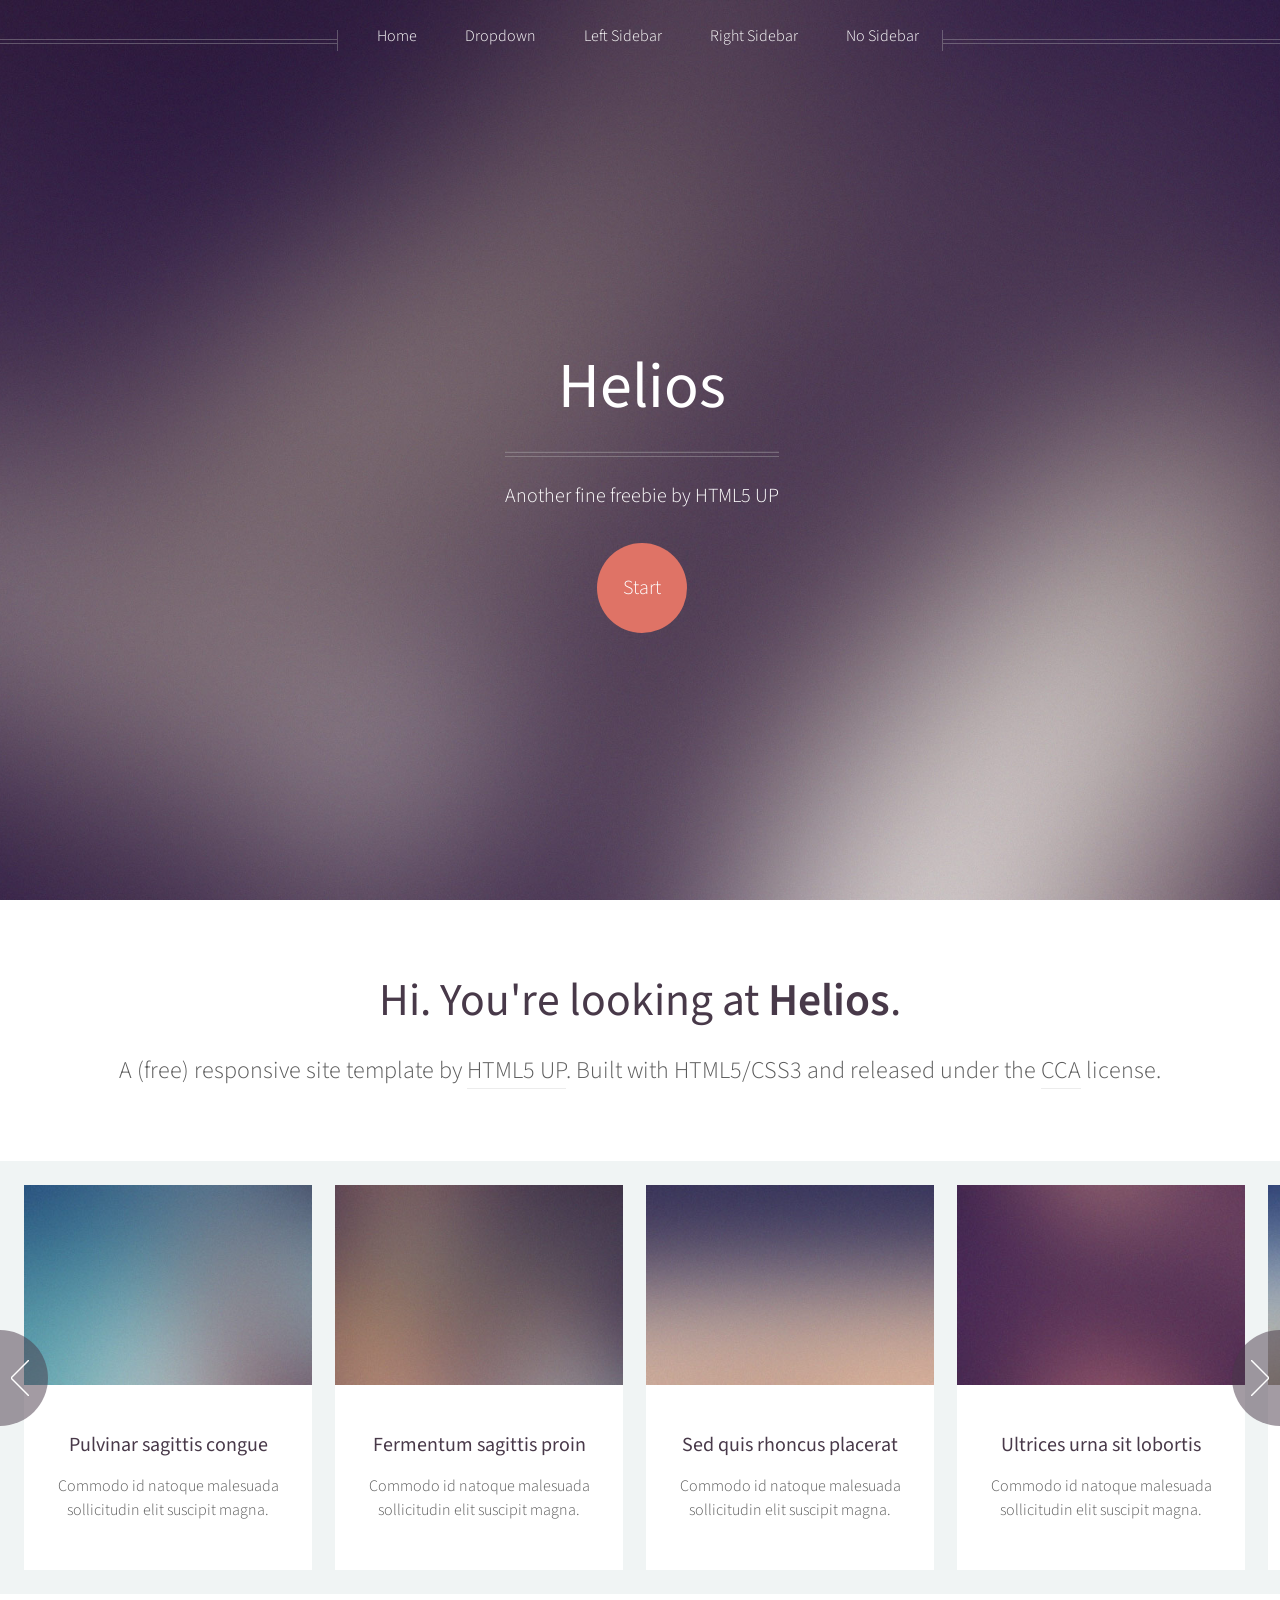
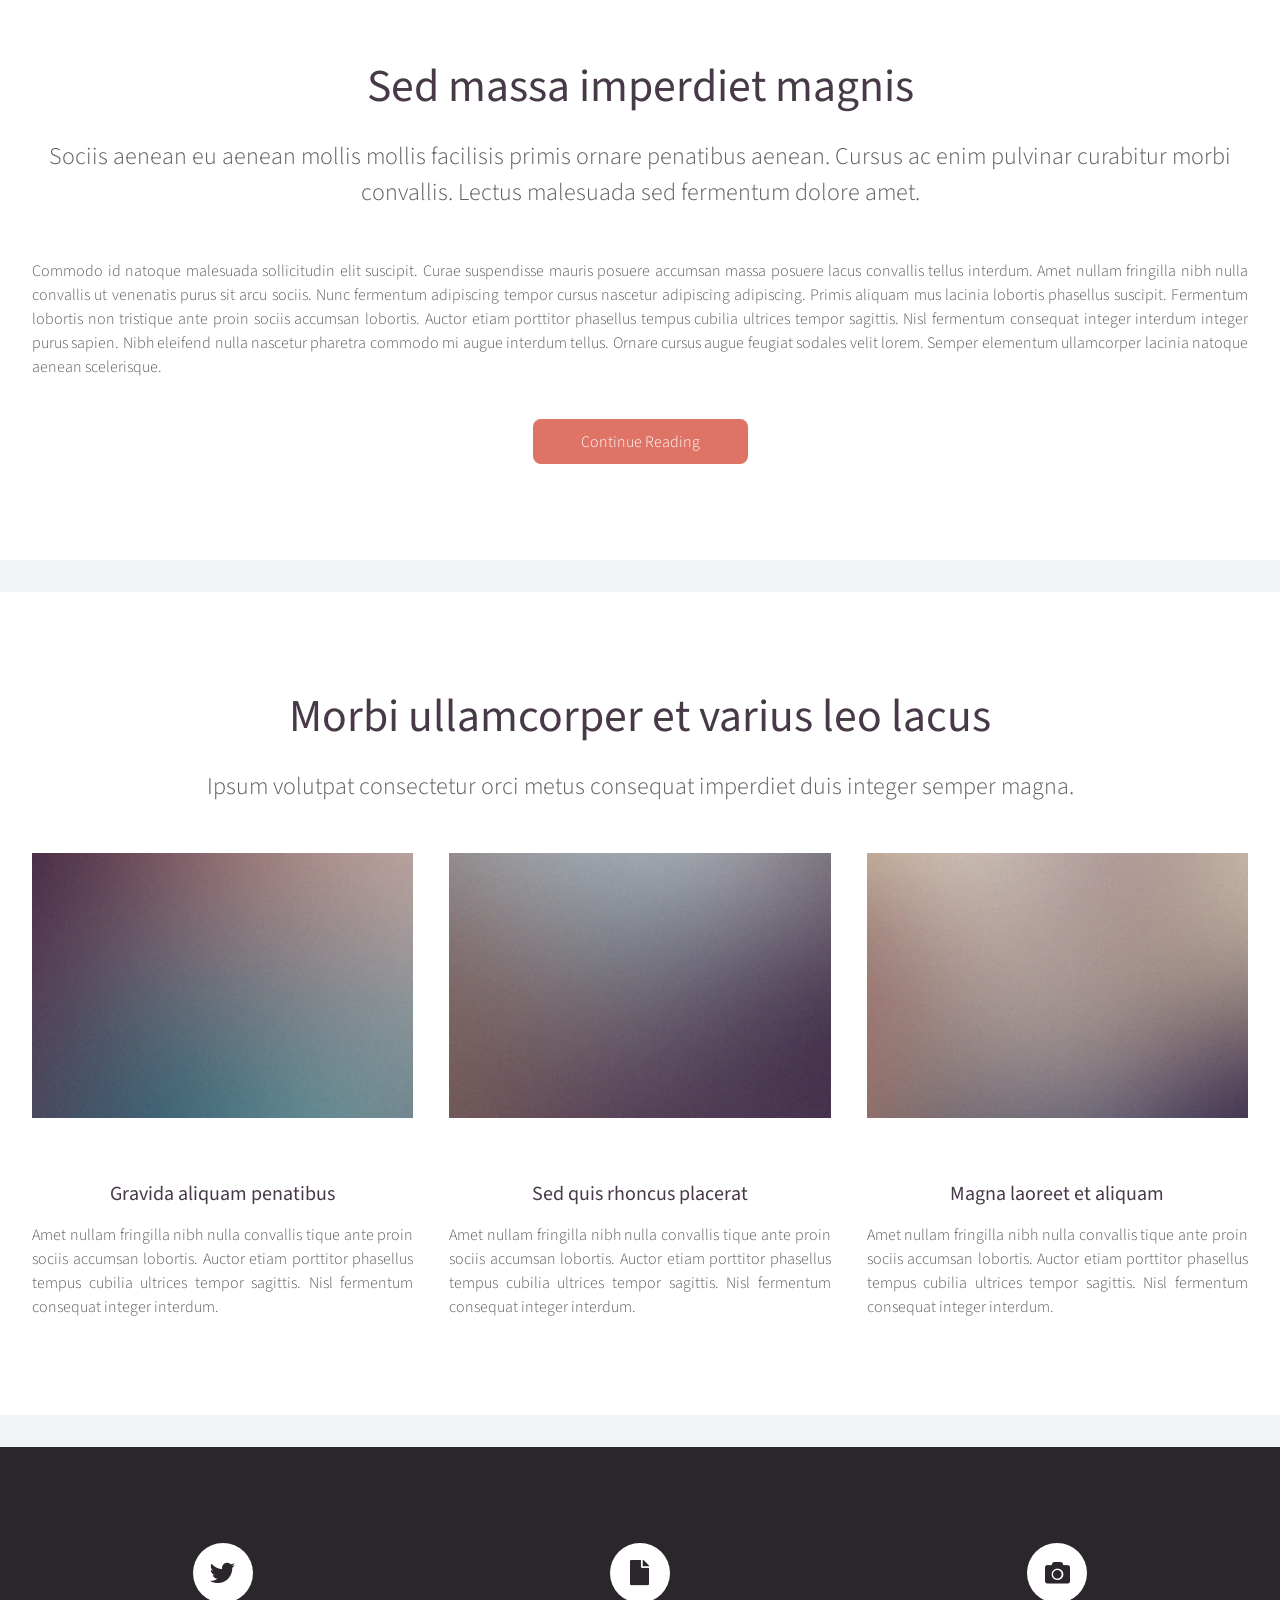
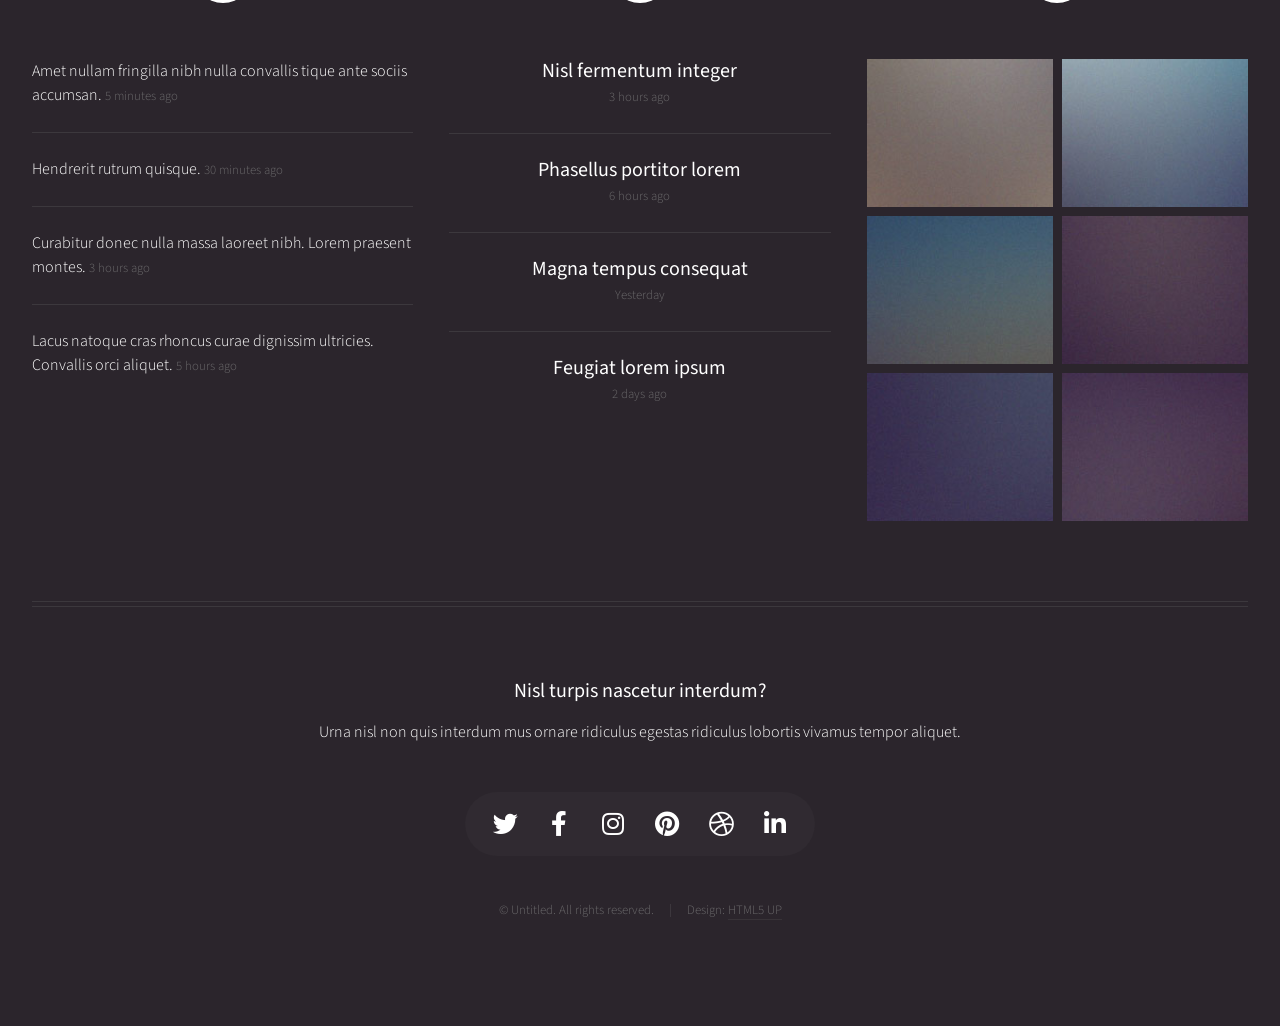
==== project1/index.html @ 47f780cd "Add files via upload" ====
<!DOCTYPE HTML>
<!--
	Helios by HTML5 UP
	html5up.net | @ajlkn
	Free for personal and commercial use under the CCA 3.0 license (html5up.net/license)
-->
<html>
	<head>
		<title>project1</title>
		<meta charset="utf-8" />
		<meta name="viewport" content="width=device-width, initial-scale=1, user-scalable=no" />
		<link rel="stylesheet" href="assets/css/main.css" />
		<noscript><link rel="stylesheet" href="assets/css/noscript.css" /></noscript>
	</head>
	<body class="homepage is-preload">
		<div id="page-wrapper">

			<!-- Header -->
				<div id="header">

					<!-- Inner -->
						<div class="inner">
							<header>
								<h1><a href="index.html" id="logo">Helios</a></h1>
								<hr />
								<p>Another fine freebie by HTML5 UP</p>
							</header>
							<footer>
								<a href="#banner" class="button circled scrolly">Start</a>
							</footer>
						</div>

					<!-- Nav -->
						<nav id="nav">
							<ul>
								<li><a href="/portfolio/chetan.html">Home</a></li>
								<li>
									<a href="#">Dropdown</a>
									<ul>
										<li><a href="#">Lorem ipsum dolor</a></li>
										<li><a href="#">Magna phasellus</a></li>
										<li><a href="#">Etiam dolore nisl</a></li>
										<li>
											<a href="#">And a submenu &hellip;</a>
											<ul>
												<li><a href="#">Lorem ipsum dolor</a></li>
												<li><a href="#">Phasellus consequat</a></li>
												<li><a href="#">Magna phasellus</a></li>
												<li><a href="#">Etiam dolore nisl</a></li>
											</ul>
										</li>
										<li><a href="#">Veroeros feugiat</a></li>
									</ul>
								</li>
								<li><a href="left-sidebar.html">Left Sidebar</a></li>
								<li><a href="right-sidebar.html">Right Sidebar</a></li>
								<li><a href="no-sidebar.html">No Sidebar</a></li>
							</ul>
						</nav>

				</div>

			<!-- Banner -->
				<section id="banner">
					<header>
						<h2>Hi. You're looking at <strong>Helios</strong>.</h2>
						<p>
							A (free) responsive site template by <a href="http://html5up.net">HTML5 UP</a>.
							Built with HTML5/CSS3 and released under the <a href="http://html5up.net/license">CCA</a> license.
						</p>
					</header>
				</section>

			<!-- Carousel -->
				<section class="carousel">
					<div class="reel">

						<article>
							<a href="#" class="image featured"><img src="images/pic01.jpg" alt="" /></a>
							<header>
								<h3><a href="#">Pulvinar sagittis congue</a></h3>
							</header>
							<p>Commodo id natoque malesuada sollicitudin elit suscipit magna.</p>
						</article>

						<article>
							<a href="#" class="image featured"><img src="images/pic02.jpg" alt="" /></a>
							<header>
								<h3><a href="#">Fermentum sagittis proin</a></h3>
							</header>
							<p>Commodo id natoque malesuada sollicitudin elit suscipit magna.</p>
						</article>

						<article>
							<a href="#" class="image featured"><img src="images/pic03.jpg" alt="" /></a>
							<header>
								<h3><a href="#">Sed quis rhoncus placerat</a></h3>
							</header>
							<p>Commodo id natoque malesuada sollicitudin elit suscipit magna.</p>
						</article>

						<article>
							<a href="#" class="image featured"><img src="images/pic04.jpg" alt="" /></a>
							<header>
								<h3><a href="#">Ultrices urna sit lobortis</a></h3>
							</header>
							<p>Commodo id natoque malesuada sollicitudin elit suscipit magna.</p>
						</article>

						<article>
							<a href="#" class="image featured"><img src="images/pic05.jpg" alt="" /></a>
							<header>
								<h3><a href="#">Varius magnis sollicitudin</a></h3>
							</header>
							<p>Commodo id natoque malesuada sollicitudin elit suscipit magna.</p>
						</article>

						<article>
							<a href="#" class="image featured"><img src="images/pic01.jpg" alt="" /></a>
							<header>
								<h3><a href="#">Pulvinar sagittis congue</a></h3>
							</header>
							<p>Commodo id natoque malesuada sollicitudin elit suscipit magna.</p>
						</article>

						<article>
							<a href="#" class="image featured"><img src="images/pic02.jpg" alt="" /></a>
							<header>
								<h3><a href="#">Fermentum sagittis proin</a></h3>
							</header>
							<p>Commodo id natoque malesuada sollicitudin elit suscipit magna.</p>
						</article>

						<article>
							<a href="#" class="image featured"><img src="images/pic03.jpg" alt="" /></a>
							<header>
								<h3><a href="#">Sed quis rhoncus placerat</a></h3>
							</header>
							<p>Commodo id natoque malesuada sollicitudin elit suscipit magna.</p>
						</article>

						<article>
							<a href="#" class="image featured"><img src="images/pic04.jpg" alt="" /></a>
							<header>
								<h3><a href="#">Ultrices urna sit lobortis</a></h3>
							</header>
							<p>Commodo id natoque malesuada sollicitudin elit suscipit magna.</p>
						</article>

						<article>
							<a href="#" class="image featured"><img src="images/pic05.jpg" alt="" /></a>
							<header>
								<h3><a href="#">Varius magnis sollicitudin</a></h3>
							</header>
							<p>Commodo id natoque malesuada sollicitudin elit suscipit magna.</p>
						</article>

					</div>
				</section>

			<!-- Main -->
				<div class="wrapper style2">

					<article id="main" class="container special">
						<a href="#" class="image featured"><img src="images/pic06.jpg" alt="" /></a>
						<header>
							<h2><a href="#">Sed massa imperdiet magnis</a></h2>
							<p>
								Sociis aenean eu aenean mollis mollis facilisis primis ornare penatibus aenean. Cursus ac enim
								pulvinar curabitur morbi convallis. Lectus malesuada sed fermentum dolore amet.
							</p>
						</header>
						<p>
							Commodo id natoque malesuada sollicitudin elit suscipit. Curae suspendisse mauris posuere accumsan massa
							posuere lacus convallis tellus interdum. Amet nullam fringilla nibh nulla convallis ut venenatis purus
							sit arcu sociis. Nunc fermentum adipiscing tempor cursus nascetur adipiscing adipiscing. Primis aliquam
							mus lacinia lobortis phasellus suscipit. Fermentum lobortis non tristique ante proin sociis accumsan
							lobortis. Auctor etiam porttitor phasellus tempus cubilia ultrices tempor sagittis. Nisl fermentum
							consequat integer interdum integer purus sapien. Nibh eleifend nulla nascetur pharetra commodo mi augue
							interdum tellus. Ornare cursus augue feugiat sodales velit lorem. Semper elementum ullamcorper lacinia
							natoque aenean scelerisque.
						</p>
						<footer>
							<a href="#" class="button">Continue Reading</a>
						</footer>
					</article>

				</div>

			<!-- Features -->
				<div class="wrapper style1">

					<section id="features" class="container special">
						<header>
							<h2>Morbi ullamcorper et varius leo lacus</h2>
							<p>Ipsum volutpat consectetur orci metus consequat imperdiet duis integer semper magna.</p>
						</header>
						<div class="row">
							<article class="col-4 col-12-mobile special">
								<a href="#" class="image featured"><img src="images/pic07.jpg" alt="" /></a>
								<header>
									<h3><a href="#">Gravida aliquam penatibus</a></h3>
								</header>
								<p>
									Amet nullam fringilla nibh nulla convallis tique ante proin sociis accumsan lobortis. Auctor etiam
									porttitor phasellus tempus cubilia ultrices tempor sagittis. Nisl fermentum consequat integer interdum.
								</p>
							</article>
							<article class="col-4 col-12-mobile special">
								<a href="#" class="image featured"><img src="images/pic08.jpg" alt="" /></a>
								<header>
									<h3><a href="#">Sed quis rhoncus placerat</a></h3>
								</header>
								<p>
									Amet nullam fringilla nibh nulla convallis tique ante proin sociis accumsan lobortis. Auctor etiam
									porttitor phasellus tempus cubilia ultrices tempor sagittis. Nisl fermentum consequat integer interdum.
								</p>
							</article>
							<article class="col-4 col-12-mobile special">
								<a href="#" class="image featured"><img src="images/pic09.jpg" alt="" /></a>
								<header>
									<h3><a href="#">Magna laoreet et aliquam</a></h3>
								</header>
								<p>
									Amet nullam fringilla nibh nulla convallis tique ante proin sociis accumsan lobortis. Auctor etiam
									porttitor phasellus tempus cubilia ultrices tempor sagittis. Nisl fermentum consequat integer interdum.
								</p>
							</article>
						</div>
					</section>

				</div>

			<!-- Footer -->
				<div id="footer">
					<div class="container">
						<div class="row">

							<!-- Tweets -->
								<section class="col-4 col-12-mobile">
									<header>
										<h2 class="icon brands fa-twitter circled"><span class="label">Tweets</span></h2>
									</header>
									<ul class="divided">
										<li>
											<article class="tweet">
												Amet nullam fringilla nibh nulla convallis tique ante sociis accumsan.
												<span class="timestamp">5 minutes ago</span>
											</article>
										</li>
										<li>
											<article class="tweet">
												Hendrerit rutrum quisque.
												<span class="timestamp">30 minutes ago</span>
											</article>
										</li>
										<li>
											<article class="tweet">
												Curabitur donec nulla massa laoreet nibh. Lorem praesent montes.
												<span class="timestamp">3 hours ago</span>
											</article>
										</li>
										<li>
											<article class="tweet">
												Lacus natoque cras rhoncus curae dignissim ultricies. Convallis orci aliquet.
												<span class="timestamp">5 hours ago</span>
											</article>
										</li>
									</ul>
								</section>

							<!-- Posts -->
								<section class="col-4 col-12-mobile">
									<header>
										<h2 class="icon solid fa-file circled"><span class="label">Posts</span></h2>
									</header>
									<ul class="divided">
										<li>
											<article class="post stub">
												<header>
													<h3><a href="#">Nisl fermentum integer</a></h3>
												</header>
												<span class="timestamp">3 hours ago</span>
											</article>
										</li>
										<li>
											<article class="post stub">
												<header>
													<h3><a href="#">Phasellus portitor lorem</a></h3>
												</header>
												<span class="timestamp">6 hours ago</span>
											</article>
										</li>
										<li>
											<article class="post stub">
												<header>
													<h3><a href="#">Magna tempus consequat</a></h3>
												</header>
												<span class="timestamp">Yesterday</span>
											</article>
										</li>
										<li>
											<article class="post stub">
												<header>
													<h3><a href="#">Feugiat lorem ipsum</a></h3>
												</header>
												<span class="timestamp">2 days ago</span>
											</article>
										</li>
									</ul>
								</section>

							<!-- Photos -->
								<section class="col-4 col-12-mobile">
									<header>
										<h2 class="icon solid fa-camera circled"><span class="label">Photos</span></h2>
									</header>
									<div class="row gtr-25">
										<div class="col-6">
											<a href="#" class="image fit"><img src="images/pic10.jpg" alt="" /></a>
										</div>
										<div class="col-6">
											<a href="#" class="image fit"><img src="images/pic11.jpg" alt="" /></a>
										</div>
										<div class="col-6">
											<a href="#" class="image fit"><img src="images/pic12.jpg" alt="" /></a>
										</div>
										<div class="col-6">
											<a href="#" class="image fit"><img src="images/pic13.jpg" alt="" /></a>
										</div>
										<div class="col-6">
											<a href="#" class="image fit"><img src="images/pic14.jpg" alt="" /></a>
										</div>
										<div class="col-6">
											<a href="#" class="image fit"><img src="images/pic15.jpg" alt="" /></a>
										</div>
									</div>
								</section>

						</div>
						<hr />
						<div class="row">
							<div class="col-12">

								<!-- Contact -->
									<section class="contact">
										<header>
											<h3>Nisl turpis nascetur interdum?</h3>
										</header>
										<p>Urna nisl non quis interdum mus ornare ridiculus egestas ridiculus lobortis vivamus tempor aliquet.</p>
										<ul class="icons">
											<li><a href="#" class="icon brands fa-twitter"><span class="label">Twitter</span></a></li>
											<li><a href="#" class="icon brands fa-facebook-f"><span class="label">Facebook</span></a></li>
											<li><a href="#" class="icon brands fa-instagram"><span class="label">Instagram</span></a></li>
											<li><a href="#" class="icon brands fa-pinterest"><span class="label">Pinterest</span></a></li>
											<li><a href="#" class="icon brands fa-dribbble"><span class="label">Dribbble</span></a></li>
											<li><a href="#" class="icon brands fa-linkedin-in"><span class="label">Linkedin</span></a></li>
										</ul>
									</section>

								<!-- Copyright -->
									<div class="copyright">
										<ul class="menu">
											<li>&copy; Untitled. All rights reserved.</li><li>Design: <a href="http://html5up.net">HTML5 UP</a></li>
										</ul>
									</div>

							</div>

						</div>
					</div>
				</div>

		</div>

		<!-- Scripts -->
			<script src="assets/js/jquery.min.js"></script>
			<script src="assets/js/jquery.dropotron.min.js"></script>
			<script src="assets/js/jquery.scrolly.min.js"></script>
			<script src="assets/js/jquery.scrollex.min.js"></script>
			<script src="assets/js/browser.min.js"></script>
			<script src="assets/js/breakpoints.min.js"></script>
			<script src="assets/js/util.js"></script>
			<script src="assets/js/main.js"></script>

	</body>
</html>
---- project1/assets/css/main.css ----
@import url("https://fonts.googleapis.com/css?family=Source+Sans+Pro:300,300italic,400,400italic,600");
@import url("fontawesome-all.min.css");

/*
	Helios by HTML5 UP
	html5up.net | @ajlkn
	Free for personal and commercial use under the CCA 3.0 license (html5up.net/license)
*/

html, body, div, span, applet, object,
iframe, h1, h2, h3, h4, h5, h6, p, blockquote,
pre, a, abbr, acronym, address, big, cite,
code, del, dfn, em, img, ins, kbd, q, s, samp,
small, strike, strong, sub, sup, tt, var, b,
u, i, center, dl, dt, dd, ol, ul, li, fieldset,
form, label, legend, table, caption, tbody,
tfoot, thead, tr, th, td, article, aside,
canvas, details, embed, figure, figcaption,
footer, header, hgroup, menu, nav, output, ruby,
section, summary, time, mark, audio, video {
	margin: 0;
	padding: 0;
	border: 0;
	font-size: 100%;
	font: inherit;
	vertical-align: baseline;}

article, aside, details, figcaption, figure,
footer, header, hgroup, menu, nav, section {
	display: block;}

body {
	line-height: 1;
}

ol, ul {
	list-style: none;
}

blockquote, q {
	quotes: none;
}

	blockquote:before, blockquote:after, q:before, q:after {
		content: '';
		content: none;
	}

table {
	border-collapse: collapse;
	border-spacing: 0;
}

body {
	-webkit-text-size-adjust: none;
}

mark {
	background-color: transparent;
	color: inherit;
}

input::-moz-focus-inner {
	border: 0;
	padding: 0;
}

input, select, textarea {
	-moz-appearance: none;
	-webkit-appearance: none;
	-ms-appearance: none;
	appearance: none;
}

/* Basic */

	html {
		box-sizing: border-box;
	}

	*, *:before, *:after {
		box-sizing: inherit;
	}

	body {
		background: #f0f4f4;
		color: #5b5b5b;
		font-size: 15pt;
		line-height: 1.85em;
		font-family: 'Source Sans Pro', sans-serif;
		font-weight: 300;
	}

		body.is-preload *, body.is-preload *:before, body.is-preload *:after {
			-moz-animation: none !important;
			-webkit-animation: none !important;
			-ms-animation: none !important;
			animation: none !important;
			-moz-transition: none !important;
			-webkit-transition: none !important;
			-ms-transition: none !important;
			transition: none !important;
		}

	input, textarea, select {
		font-size: 15pt;
		line-height: 1.85em;
		font-family: 'Source Sans Pro', sans-serif;
		font-weight: 300;
	}

	h1, h2, h3, h4, h5, h6 {
		font-weight: 400;
		color: #483949;
		line-height: 1.25em;
	}

	h1 a, h2 a, h3 a, h4 a, h5 a, h6 a {
		color: inherit;
		text-decoration: none;
		border-bottom-color: transparent;
	}

	h1 strong, h2 strong, h3 strong, h4 strong, h5 strong, h6 strong {
		font-weight: 600;
	}

	h2 {
		font-size: 2.85em;
	}

	h3 {
		font-size: 1.25em;
	}

	h4 {
		font-size: 1em;
		margin: 0 0 0.25em 0;
	}

	strong, b {
		font-weight: 400;
		color: #483949;
	}

	em, i {
		font-style: italic;
	}

	a {
		color: inherit;
		border-bottom: solid 1px rgba(128, 128, 128, 0.15);
		text-decoration: none;
		-moz-transition: background-color 0.35s ease-in-out, color 0.35s ease-in-out, border-bottom-color 0.35s ease-in-out;
		-webkit-transition: background-color 0.35s ease-in-out, color 0.35s ease-in-out, border-bottom-color 0.35s ease-in-out;
		-ms-transition: background-color 0.35s ease-in-out, color 0.35s ease-in-out, border-bottom-color 0.35s ease-in-out;
		transition: background-color 0.35s ease-in-out, color 0.35s ease-in-out, border-bottom-color 0.35s ease-in-out;
	}

		a:hover {
			color: #ef8376;
			border-bottom-color: transparent;
		}

	sub {
		position: relative;
		top: 0.5em;
		font-size: 0.8em;
	}

	sup {
		position: relative;
		top: -0.5em;
		font-size: 0.8em;
	}

	blockquote {
		border-left: solid 0.5em #ddd;
		padding: 1em 0 1em 2em;
		font-style: italic;
	}

	p, ul, ol, dl, table {
		margin-bottom: 1em;
	}

	p {
		text-align: justify;
	}

	br.clear {
		clear: both;
	}

	hr {
		position: relative;
		display: block;
		border: 0;
		top: 4.5em;
		margin-bottom: 9em;
		height: 6px;
		border-top: solid 1px rgba(128, 128, 128, 0.2);
		border-bottom: solid 1px rgba(128, 128, 128, 0.2);
	}

		hr:before, hr:after {
			content: '';
			position: absolute;
			top: -8px;
			display: block;
			width: 1px;
			height: 21px;
			background: rgba(128, 128, 128, 0.2);
		}

		hr:before {
			left: -1px;
		}

		hr:after {
			right: -1px;
		}

	.timestamp {
		color: rgba(128, 128, 128, 0.75);
		font-size: 0.8em;
	}

/* Container */

	.container {
		margin: 0 auto;
		max-width: 100%;
		width: 1400px;
	}

		@media screen and (max-width: 1680px) {

			.container {
				width: 1200px;
			}

		}

		@media screen and (max-width: 1280px) {

			.container {
				width: 100%;
			}

		}

		@media screen and (max-width: 960px) {

			.container {
				width: 100%;
			}

		}

		@media screen and (max-width: 840px) {

			.container {
				width: 100%;
			}

		}

		@media screen and (max-width: 736px) {

			.container {
				width: 100%;
			}

		}

/* Row */

	.row {
		display: flex;
		flex-wrap: wrap;
		box-sizing: border-box;
		align-items: stretch;
	}

		.row > * {
			box-sizing: border-box;
		}

		.row.gtr-uniform > * > :last-child {
			margin-bottom: 0;
		}

		.row.aln-left {
			justify-content: flex-start;
		}

		.row.aln-center {
			justify-content: center;
		}

		.row.aln-right {
			justify-content: flex-end;
		}

		.row.aln-top {
			align-items: flex-start;
		}

		.row.aln-middle {
			align-items: center;
		}

		.row.aln-bottom {
			align-items: flex-end;
		}

		.row > .imp {
			order: -1;
		}

		.row > .col-1 {
			width: 8.33333%;
		}

		.row > .off-1 {
			margin-left: 8.33333%;
		}

		.row > .col-2 {
			width: 16.66667%;
		}

		.row > .off-2 {
			margin-left: 16.66667%;
		}

		.row > .col-3 {
			width: 25%;
		}

		.row > .off-3 {
			margin-left: 25%;
		}

		.row > .col-4 {
			width: 33.33333%;
		}

		.row > .off-4 {
			margin-left: 33.33333%;
		}

		.row > .col-5 {
			width: 41.66667%;
		}

		.row > .off-5 {
			margin-left: 41.66667%;
		}

		.row > .col-6 {
			width: 50%;
		}

		.row > .off-6 {
			margin-left: 50%;
		}

		.row > .col-7 {
			width: 58.33333%;
		}

		.row > .off-7 {
			margin-left: 58.33333%;
		}

		.row > .col-8 {
			width: 66.66667%;
		}

		.row > .off-8 {
			margin-left: 66.66667%;
		}

		.row > .col-9 {
			width: 75%;
		}

		.row > .off-9 {
			margin-left: 75%;
		}

		.row > .col-10 {
			width: 83.33333%;
		}

		.row > .off-10 {
			margin-left: 83.33333%;
		}

		.row > .col-11 {
			width: 91.66667%;
		}

		.row > .off-11 {
			margin-left: 91.66667%;
		}

		.row > .col-12 {
			width: 100%;
		}

		.row > .off-12 {
			margin-left: 100%;
		}

		.row.gtr-0 {
			margin-top: 0px;
			margin-left: 0px;
		}

			.row.gtr-0 > * {
				padding: 0px 0 0 0px;
			}

			.row.gtr-0.gtr-uniform {
				margin-top: 0px;
			}

				.row.gtr-0.gtr-uniform > * {
					padding-top: 0px;
				}

		.row.gtr-25 {
			margin-top: -10px;
			margin-left: -10px;
		}

			.row.gtr-25 > * {
				padding: 10px 0 0 10px;
			}

			.row.gtr-25.gtr-uniform {
				margin-top: -10px;
			}

				.row.gtr-25.gtr-uniform > * {
					padding-top: 10px;
				}

		.row.gtr-50 {
			margin-top: -20px;
			margin-left: -20px;
		}

			.row.gtr-50 > * {
				padding: 20px 0 0 20px;
			}

			.row.gtr-50.gtr-uniform {
				margin-top: -20px;
			}

				.row.gtr-50.gtr-uniform > * {
					padding-top: 20px;
				}

		.row {
			margin-top: -40px;
			margin-left: -40px;
		}

			.row > * {
				padding: 40px 0 0 40px;
			}

			.row.gtr-uniform {
				margin-top: -40px;
			}

				.row.gtr-uniform > * {
					padding-top: 40px;
				}

		.row.gtr-150 {
			margin-top: -60px;
			margin-left: -60px;
		}

			.row.gtr-150 > * {
				padding: 60px 0 0 60px;
			}

			.row.gtr-150.gtr-uniform {
				margin-top: -60px;
			}

				.row.gtr-150.gtr-uniform > * {
					padding-top: 60px;
				}

		.row.gtr-200 {
			margin-top: -80px;
			margin-left: -80px;
		}

			.row.gtr-200 > * {
				padding: 80px 0 0 80px;
			}

			.row.gtr-200.gtr-uniform {
				margin-top: -80px;
			}

				.row.gtr-200.gtr-uniform > * {
					padding-top: 80px;
				}

		@media screen and (max-width: 1680px) {

			.row {
				display: flex;
				flex-wrap: wrap;
				box-sizing: border-box;
				align-items: stretch;
			}

				.row > * {
					box-sizing: border-box;
				}

				.row.gtr-uniform > * > :last-child {
					margin-bottom: 0;
				}

				.row.aln-left {
					justify-content: flex-start;
				}

				.row.aln-center {
					justify-content: center;
				}

				.row.aln-right {
					justify-content: flex-end;
				}

				.row.aln-top {
					align-items: flex-start;
				}

				.row.aln-middle {
					align-items: center;
				}

				.row.aln-bottom {
					align-items: flex-end;
				}

				.row > .imp-wide {
					order: -1;
				}

				.row > .col-1-wide {
					width: 8.33333%;
				}

				.row > .off-1-wide {
					margin-left: 8.33333%;
				}

				.row > .col-2-wide {
					width: 16.66667%;
				}

				.row > .off-2-wide {
					margin-left: 16.66667%;
				}

				.row > .col-3-wide {
					width: 25%;
				}

				.row > .off-3-wide {
					margin-left: 25%;
				}

				.row > .col-4-wide {
					width: 33.33333%;
				}

				.row > .off-4-wide {
					margin-left: 33.33333%;
				}

				.row > .col-5-wide {
					width: 41.66667%;
				}

				.row > .off-5-wide {
					margin-left: 41.66667%;
				}

				.row > .col-6-wide {
					width: 50%;
				}

				.row > .off-6-wide {
					margin-left: 50%;
				}

				.row > .col-7-wide {
					width: 58.33333%;
				}

				.row > .off-7-wide {
					margin-left: 58.33333%;
				}

				.row > .col-8-wide {
					width: 66.66667%;
				}

				.row > .off-8-wide {
					margin-left: 66.66667%;
				}

				.row > .col-9-wide {
					width: 75%;
				}

				.row > .off-9-wide {
					margin-left: 75%;
				}

				.row > .col-10-wide {
					width: 83.33333%;
				}

				.row > .off-10-wide {
					margin-left: 83.33333%;
				}

				.row > .col-11-wide {
					width: 91.66667%;
				}

				.row > .off-11-wide {
					margin-left: 91.66667%;
				}

				.row > .col-12-wide {
					width: 100%;
				}

				.row > .off-12-wide {
					margin-left: 100%;
				}

				.row.gtr-0 {
					margin-top: 0px;
					margin-left: 0px;
				}

					.row.gtr-0 > * {
						padding: 0px 0 0 0px;
					}

					.row.gtr-0.gtr-uniform {
						margin-top: 0px;
					}

						.row.gtr-0.gtr-uniform > * {
							padding-top: 0px;
						}

				.row.gtr-25 {
					margin-top: -10px;
					margin-left: -10px;
				}

					.row.gtr-25 > * {
						padding: 10px 0 0 10px;
					}

					.row.gtr-25.gtr-uniform {
						margin-top: -10px;
					}

						.row.gtr-25.gtr-uniform > * {
							padding-top: 10px;
						}

				.row.gtr-50 {
					margin-top: -20px;
					margin-left: -20px;
				}

					.row.gtr-50 > * {
						padding: 20px 0 0 20px;
					}

					.row.gtr-50.gtr-uniform {
						margin-top: -20px;
					}

						.row.gtr-50.gtr-uniform > * {
							padding-top: 20px;
						}

				.row {
					margin-top: -40px;
					margin-left: -40px;
				}

					.row > * {
						padding: 40px 0 0 40px;
					}

					.row.gtr-uniform {
						margin-top: -40px;
					}

						.row.gtr-uniform > * {
							padding-top: 40px;
						}

				.row.gtr-150 {
					margin-top: -60px;
					margin-left: -60px;
				}

					.row.gtr-150 > * {
						padding: 60px 0 0 60px;
					}

					.row.gtr-150.gtr-uniform {
						margin-top: -60px;
					}

						.row.gtr-150.gtr-uniform > * {
							padding-top: 60px;
						}

				.row.gtr-200 {
					margin-top: -80px;
					margin-left: -80px;
				}

					.row.gtr-200 > * {
						padding: 80px 0 0 80px;
					}

					.row.gtr-200.gtr-uniform {
						margin-top: -80px;
					}

						.row.gtr-200.gtr-uniform > * {
							padding-top: 80px;
						}

		}

		@media screen and (max-width: 1280px) {

			.row {
				display: flex;
				flex-wrap: wrap;
				box-sizing: border-box;
				align-items: stretch;
			}

				.row > * {
					box-sizing: border-box;
				}

				.row.gtr-uniform > * > :last-child {
					margin-bottom: 0;
				}

				.row.aln-left {
					justify-content: flex-start;
				}

				.row.aln-center {
					justify-content: center;
				}

				.row.aln-right {
					justify-content: flex-end;
				}

				.row.aln-top {
					align-items: flex-start;
				}

				.row.aln-middle {
					align-items: center;
				}

				.row.aln-bottom {
					align-items: flex-end;
				}

				.row > .imp-normal {
					order: -1;
				}

				.row > .col-1-normal {
					width: 8.33333%;
				}

				.row > .off-1-normal {
					margin-left: 8.33333%;
				}

				.row > .col-2-normal {
					width: 16.66667%;
				}

				.row > .off-2-normal {
					margin-left: 16.66667%;
				}

				.row > .col-3-normal {
					width: 25%;
				}

				.row > .off-3-normal {
					margin-left: 25%;
				}

				.row > .col-4-normal {
					width: 33.33333%;
				}

				.row > .off-4-normal {
					margin-left: 33.33333%;
				}

				.row > .col-5-normal {
					width: 41.66667%;
				}

				.row > .off-5-normal {
					margin-left: 41.66667%;
				}

				.row > .col-6-normal {
					width: 50%;
				}

				.row > .off-6-normal {
					margin-left: 50%;
				}

				.row > .col-7-normal {
					width: 58.33333%;
				}

				.row > .off-7-normal {
					margin-left: 58.33333%;
				}

				.row > .col-8-normal {
					width: 66.66667%;
				}

				.row > .off-8-normal {
					margin-left: 66.66667%;
				}

				.row > .col-9-normal {
					width: 75%;
				}

				.row > .off-9-normal {
					margin-left: 75%;
				}

				.row > .col-10-normal {
					width: 83.33333%;
				}

				.row > .off-10-normal {
					margin-left: 83.33333%;
				}

				.row > .col-11-normal {
					width: 91.66667%;
				}

				.row > .off-11-normal {
					margin-left: 91.66667%;
				}

				.row > .col-12-normal {
					width: 100%;
				}

				.row > .off-12-normal {
					margin-left: 100%;
				}

				.row.gtr-0 {
					margin-top: 0px;
					margin-left: 0px;
				}

					.row.gtr-0 > * {
						padding: 0px 0 0 0px;
					}

					.row.gtr-0.gtr-uniform {
						margin-top: 0px;
					}

						.row.gtr-0.gtr-uniform > * {
							padding-top: 0px;
						}

				.row.gtr-25 {
					margin-top: -9px;
					margin-left: -9px;
				}

					.row.gtr-25 > * {
						padding: 9px 0 0 9px;
					}

					.row.gtr-25.gtr-uniform {
						margin-top: -9px;
					}

						.row.gtr-25.gtr-uniform > * {
							padding-top: 9px;
						}

				.row.gtr-50 {
					margin-top: -18px;
					margin-left: -18px;
				}

					.row.gtr-50 > * {
						padding: 18px 0 0 18px;
					}

					.row.gtr-50.gtr-uniform {
						margin-top: -18px;
					}

						.row.gtr-50.gtr-uniform > * {
							padding-top: 18px;
						}

				.row {
					margin-top: -36px;
					margin-left: -36px;
				}

					.row > * {
						padding: 36px 0 0 36px;
					}

					.row.gtr-uniform {
						margin-top: -36px;
					}

						.row.gtr-uniform > * {
							padding-top: 36px;
						}

				.row.gtr-150 {
					margin-top: -54px;
					margin-left: -54px;
				}

					.row.gtr-150 > * {
						padding: 54px 0 0 54px;
					}

					.row.gtr-150.gtr-uniform {
						margin-top: -54px;
					}

						.row.gtr-150.gtr-uniform > * {
							padding-top: 54px;
						}

				.row.gtr-200 {
					margin-top: -72px;
					margin-left: -72px;
				}

					.row.gtr-200 > * {
						padding: 72px 0 0 72px;
					}

					.row.gtr-200.gtr-uniform {
						margin-top: -72px;
					}

						.row.gtr-200.gtr-uniform > * {
							padding-top: 72px;
						}

		}

		@media screen and (max-width: 960px) {

			.row {
				display: flex;
				flex-wrap: wrap;
				box-sizing: border-box;
				align-items: stretch;
			}

				.row > * {
					box-sizing: border-box;
				}

				.row.gtr-uniform > * > :last-child {
					margin-bottom: 0;
				}

				.row.aln-left {
					justify-content: flex-start;
				}

				.row.aln-center {
					justify-content: center;
				}

				.row.aln-right {
					justify-content: flex-end;
				}

				.row.aln-top {
					align-items: flex-start;
				}

				.row.aln-middle {
					align-items: center;
				}

				.row.aln-bottom {
					align-items: flex-end;
				}

				.row > .imp-narrow {
					order: -1;
				}

				.row > .col-1-narrow {
					width: 8.33333%;
				}

				.row > .off-1-narrow {
					margin-left: 8.33333%;
				}

				.row > .col-2-narrow {
					width: 16.66667%;
				}

				.row > .off-2-narrow {
					margin-left: 16.66667%;
				}

				.row > .col-3-narrow {
					width: 25%;
				}

				.row > .off-3-narrow {
					margin-left: 25%;
				}

				.row > .col-4-narrow {
					width: 33.33333%;
				}

				.row > .off-4-narrow {
					margin-left: 33.33333%;
				}

				.row > .col-5-narrow {
					width: 41.66667%;
				}

				.row > .off-5-narrow {
					margin-left: 41.66667%;
				}

				.row > .col-6-narrow {
					width: 50%;
				}

				.row > .off-6-narrow {
					margin-left: 50%;
				}

				.row > .col-7-narrow {
					width: 58.33333%;
				}

				.row > .off-7-narrow {
					margin-left: 58.33333%;
				}

				.row > .col-8-narrow {
					width: 66.66667%;
				}

				.row > .off-8-narrow {
					margin-left: 66.66667%;
				}

				.row > .col-9-narrow {
					width: 75%;
				}

				.row > .off-9-narrow {
					margin-left: 75%;
				}

				.row > .col-10-narrow {
					width: 83.33333%;
				}

				.row > .off-10-narrow {
					margin-left: 83.33333%;
				}

				.row > .col-11-narrow {
					width: 91.66667%;
				}

				.row > .off-11-narrow {
					margin-left: 91.66667%;
				}

				.row > .col-12-narrow {
					width: 100%;
				}

				.row > .off-12-narrow {
					margin-left: 100%;
				}

				.row.gtr-0 {
					margin-top: 0px;
					margin-left: 0px;
				}

					.row.gtr-0 > * {
						padding: 0px 0 0 0px;
					}

					.row.gtr-0.gtr-uniform {
						margin-top: 0px;
					}

						.row.gtr-0.gtr-uniform > * {
							padding-top: 0px;
						}

				.row.gtr-25 {
					margin-top: -8px;
					margin-left: -8px;
				}

					.row.gtr-25 > * {
						padding: 8px 0 0 8px;
					}

					.row.gtr-25.gtr-uniform {
						margin-top: -8px;
					}

						.row.gtr-25.gtr-uniform > * {
							padding-top: 8px;
						}

				.row.gtr-50 {
					margin-top: -16px;
					margin-left: -16px;
				}

					.row.gtr-50 > * {
						padding: 16px 0 0 16px;
					}

					.row.gtr-50.gtr-uniform {
						margin-top: -16px;
					}

						.row.gtr-50.gtr-uniform > * {
							padding-top: 16px;
						}

				.row {
					margin-top: -32px;
					margin-left: -32px;
				}

					.row > * {
						padding: 32px 0 0 32px;
					}

					.row.gtr-uniform {
						margin-top: -32px;
					}

						.row.gtr-uniform > * {
							padding-top: 32px;
						}

				.row.gtr-150 {
					margin-top: -48px;
					margin-left: -48px;
				}

					.row.gtr-150 > * {
						padding: 48px 0 0 48px;
					}

					.row.gtr-150.gtr-uniform {
						margin-top: -48px;
					}

						.row.gtr-150.gtr-uniform > * {
							padding-top: 48px;
						}

				.row.gtr-200 {
					margin-top: -64px;
					margin-left: -64px;
				}

					.row.gtr-200 > * {
						padding: 64px 0 0 64px;
					}

					.row.gtr-200.gtr-uniform {
						margin-top: -64px;
					}

						.row.gtr-200.gtr-uniform > * {
							padding-top: 64px;
						}

		}

		@media screen and (max-width: 840px) {

			.row {
				display: flex;
				flex-wrap: wrap;
				box-sizing: border-box;
				align-items: stretch;
			}

				.row > * {
					box-sizing: border-box;
				}

				.row.gtr-uniform > * > :last-child {
					margin-bottom: 0;
				}

				.row.aln-left {
					justify-content: flex-start;
				}

				.row.aln-center {
					justify-content: center;
				}

				.row.aln-right {
					justify-content: flex-end;
				}

				.row.aln-top {
					align-items: flex-start;
				}

				.row.aln-middle {
					align-items: center;
				}

				.row.aln-bottom {
					align-items: flex-end;
				}

				.row > .imp-narrower {
					order: -1;
				}

				.row > .col-1-narrower {
					width: 8.33333%;
				}

				.row > .off-1-narrower {
					margin-left: 8.33333%;
				}

				.row > .col-2-narrower {
					width: 16.66667%;
				}

				.row > .off-2-narrower {
					margin-left: 16.66667%;
				}

				.row > .col-3-narrower {
					width: 25%;
				}

				.row > .off-3-narrower {
					margin-left: 25%;
				}

				.row > .col-4-narrower {
					width: 33.33333%;
				}

				.row > .off-4-narrower {
					margin-left: 33.33333%;
				}

				.row > .col-5-narrower {
					width: 41.66667%;
				}

				.row > .off-5-narrower {
					margin-left: 41.66667%;
				}

				.row > .col-6-narrower {
					width: 50%;
				}

				.row > .off-6-narrower {
					margin-left: 50%;
				}

				.row > .col-7-narrower {
					width: 58.33333%;
				}

				.row > .off-7-narrower {
					margin-left: 58.33333%;
				}

				.row > .col-8-narrower {
					width: 66.66667%;
				}

				.row > .off-8-narrower {
					margin-left: 66.66667%;
				}

				.row > .col-9-narrower {
					width: 75%;
				}

				.row > .off-9-narrower {
					margin-left: 75%;
				}

				.row > .col-10-narrower {
					width: 83.33333%;
				}

				.row > .off-10-narrower {
					margin-left: 83.33333%;
				}

				.row > .col-11-narrower {
					width: 91.66667%;
				}

				.row > .off-11-narrower {
					margin-left: 91.66667%;
				}

				.row > .col-12-narrower {
					width: 100%;
				}

				.row > .off-12-narrower {
					margin-left: 100%;
				}

				.row.gtr-0 {
					margin-top: 0px;
					margin-left: 0px;
				}

					.row.gtr-0 > * {
						padding: 0px 0 0 0px;
					}

					.row.gtr-0.gtr-uniform {
						margin-top: 0px;
					}

						.row.gtr-0.gtr-uniform > * {
							padding-top: 0px;
						}

				.row.gtr-25 {
					margin-top: -8px;
					margin-left: -8px;
				}

					.row.gtr-25 > * {
						padding: 8px 0 0 8px;
					}

					.row.gtr-25.gtr-uniform {
						margin-top: -8px;
					}

						.row.gtr-25.gtr-uniform > * {
							padding-top: 8px;
						}

				.row.gtr-50 {
					margin-top: -16px;
					margin-left: -16px;
				}

					.row.gtr-50 > * {
						padding: 16px 0 0 16px;
					}

					.row.gtr-50.gtr-uniform {
						margin-top: -16px;
					}

						.row.gtr-50.gtr-uniform > * {
							padding-top: 16px;
						}

				.row {
					margin-top: -32px;
					margin-left: -32px;
				}

					.row > * {
						padding: 32px 0 0 32px;
					}

					.row.gtr-uniform {
						margin-top: -32px;
					}

						.row.gtr-uniform > * {
							padding-top: 32px;
						}

				.row.gtr-150 {
					margin-top: -48px;
					margin-left: -48px;
				}

					.row.gtr-150 > * {
						padding: 48px 0 0 48px;
					}

					.row.gtr-150.gtr-uniform {
						margin-top: -48px;
					}

						.row.gtr-150.gtr-uniform > * {
							padding-top: 48px;
						}

				.row.gtr-200 {
					margin-top: -64px;
					margin-left: -64px;
				}

					.row.gtr-200 > * {
						padding: 64px 0 0 64px;
					}

					.row.gtr-200.gtr-uniform {
						margin-top: -64px;
					}

						.row.gtr-200.gtr-uniform > * {
							padding-top: 64px;
						}

		}

		@media screen and (max-width: 736px) {

			.row {
				display: flex;
				flex-wrap: wrap;
				box-sizing: border-box;
				align-items: stretch;
			}

				.row > * {
					box-sizing: border-box;
				}

				.row.gtr-uniform > * > :last-child {
					margin-bottom: 0;
				}

				.row.aln-left {
					justify-content: flex-start;
				}

				.row.aln-center {
					justify-content: center;
				}

				.row.aln-right {
					justify-content: flex-end;
				}

				.row.aln-top {
					align-items: flex-start;
				}

				.row.aln-middle {
					align-items: center;
				}

				.row.aln-bottom {
					align-items: flex-end;
				}

				.row > .imp-mobile {
					order: -1;
				}

				.row > .col-1-mobile {
					width: 8.33333%;
				}

				.row > .off-1-mobile {
					margin-left: 8.33333%;
				}

				.row > .col-2-mobile {
					width: 16.66667%;
				}

				.row > .off-2-mobile {
					margin-left: 16.66667%;
				}

				.row > .col-3-mobile {
					width: 25%;
				}

				.row > .off-3-mobile {
					margin-left: 25%;
				}

				.row > .col-4-mobile {
					width: 33.33333%;
				}

				.row > .off-4-mobile {
					margin-left: 33.33333%;
				}

				.row > .col-5-mobile {
					width: 41.66667%;
				}

				.row > .off-5-mobile {
					margin-left: 41.66667%;
				}

				.row > .col-6-mobile {
					width: 50%;
				}

				.row > .off-6-mobile {
					margin-left: 50%;
				}

				.row > .col-7-mobile {
					width: 58.33333%;
				}

				.row > .off-7-mobile {
					margin-left: 58.33333%;
				}

				.row > .col-8-mobile {
					width: 66.66667%;
				}

				.row > .off-8-mobile {
					margin-left: 66.66667%;
				}

				.row > .col-9-mobile {
					width: 75%;
				}

				.row > .off-9-mobile {
					margin-left: 75%;
				}

				.row > .col-10-mobile {
					width: 83.33333%;
				}

				.row > .off-10-mobile {
					margin-left: 83.33333%;
				}

				.row > .col-11-mobile {
					width: 91.66667%;
				}

				.row > .off-11-mobile {
					margin-left: 91.66667%;
				}

				.row > .col-12-mobile {
					width: 100%;
				}

				.row > .off-12-mobile {
					margin-left: 100%;
				}

				.row.gtr-0 {
					margin-top: 0px;
					margin-left: 0px;
				}

					.row.gtr-0 > * {
						padding: 0px 0 0 0px;
					}

					.row.gtr-0.gtr-uniform {
						margin-top: 0px;
					}

						.row.gtr-0.gtr-uniform > * {
							padding-top: 0px;
						}

				.row.gtr-25 {
					margin-top: -5px;
					margin-left: -5px;
				}

					.row.gtr-25 > * {
						padding: 5px 0 0 5px;
					}

					.row.gtr-25.gtr-uniform {
						margin-top: -5px;
					}

						.row.gtr-25.gtr-uniform > * {
							padding-top: 5px;
						}

				.row.gtr-50 {
					margin-top: -10px;
					margin-left: -10px;
				}

					.row.gtr-50 > * {
						padding: 10px 0 0 10px;
					}

					.row.gtr-50.gtr-uniform {
						margin-top: -10px;
					}

						.row.gtr-50.gtr-uniform > * {
							padding-top: 10px;
						}

				.row {
					margin-top: -20px;
					margin-left: -20px;
				}

					.row > * {
						padding: 20px 0 0 20px;
					}

					.row.gtr-uniform {
						margin-top: -20px;
					}

						.row.gtr-uniform > * {
							padding-top: 20px;
						}

				.row.gtr-150 {
					margin-top: -30px;
					margin-left: -30px;
				}

					.row.gtr-150 > * {
						padding: 30px 0 0 30px;
					}

					.row.gtr-150.gtr-uniform {
						margin-top: -30px;
					}

						.row.gtr-150.gtr-uniform > * {
							padding-top: 30px;
						}

				.row.gtr-200 {
					margin-top: -40px;
					margin-left: -40px;
				}

					.row.gtr-200 > * {
						padding: 40px 0 0 40px;
					}

					.row.gtr-200.gtr-uniform {
						margin-top: -40px;
					}

						.row.gtr-200.gtr-uniform > * {
							padding-top: 40px;
						}

		}

/* Sections/Article */

	section, article {
		margin-bottom: 3em;
	}

		section > :last-child, section:last-child, article > :last-child, article:last-child {
			margin-bottom: 0;
		}

		section.special > header, section.special > footer, article.special > header, article.special > footer {
			text-align: center;
		}

	.row > section, .row > article {
		margin-bottom: 0;
	}

	header {
		margin: 0 0 1em 0;
	}

		header > p {
			display: block;
			font-size: 1.5em;
			margin: 1em 0 2em 0;
			line-height: 1.5em;
			text-align: inherit;
		}

	footer {
		margin: 2.5em 0 0 0;
	}

/* Image */

	.image {
		position: relative;
		display: inline-block;
		border: 0;
		outline: 0;
	}

		.image img {
			display: block;
			width: 100%;
		}

		.image.fit {
			display: block;
			width: 100%;
		}

		.image.featured {
			display: block;
			width: 100%;
			margin: 0 0 4em 0;
		}

		.image.left {
			float: left;
			margin: 0 2em 2em 0;
		}

		.image.centered {
			display: block;
			margin: 0 0 2em 0;
		}

			.image.centered img {
				margin: 0 auto;
				width: auto;
			}

/* List */

	ul {
		list-style: disc;
		padding-left: 1em;
	}

		ul li {
			padding-left: 0.5em;
		}

	ol {
		list-style: decimal;
		padding-left: 1.25em;
	}

		ol li {
			padding-left: 0.25em;
		}

/* Actions */

	ul.actions {
		margin: 3em 0 0 0;
		list-style: none;
		padding-left: 0;
	}

		form ul.actions {
			margin-top: 0;
		}

		ul.actions li {
			display: inline-block;
			margin: 0 0.75em 0 0.75em;
			padding-left: 0;
		}

			ul.actions li:first-child {
				margin-left: 0;
			}

			ul.actions li:last-child {
				margin-right: 0;
			}

/* Divided */

	ul.divided {
		list-style: none;
		padding-left: 0;
	}

		ul.divided li {
			border-top: solid 1px rgba(128, 128, 128, 0.2);
			padding-top: 1.5em;
			margin-top: 1.5em;
			padding-left: 0;
		}

			ul.divided li:first-child {
				border-top: 0;
				padding-top: 0;
				margin-top: 0;
			}

/* Menu */

	ul.menu {
		height: 1em;
		line-height: 1em;
		list-style: none;
		padding-left: 0;
	}

		ul.menu li {
			display: inline-block;
			border-left: solid 1px rgba(128, 128, 128, 0.2);
			padding-left: 1.25em;
			margin-left: 1.25em;
		}

			ul.menu li:first-child {
				border-left: 0;
				padding-left: 0;
				margin-left: 0;
			}

/* Icons */

	ul.icons {
		position: relative;
		background: rgba(128, 128, 128, 0.05);
		border-radius: 4em;
		display: inline-block;
		padding: 0.35em 0.75em 0.35em 0.75em;
		font-size: 1.25em;
		cursor: default;
		list-style: none;
	}

		ul.icons li {
			display: inline-block;
			padding-left: 0;
		}

			ul.icons li a {
				display: inline-block;
				background: none;
				width: 2.5em;
				height: 2.5em;
				line-height: 2.5em;
				text-align: center;
				border-radius: 100%;
				border: 0;
				color: inherit;
			}

				ul.icons li a:hover {
					color: #ef8376;
				}

/* Form */

	form label {
		display: block;
		font-weight: 400;
		color: #483949;
		margin: 0 0 1em 0;
	}

	form input[type="text"],
	form input[type="email"],
	form input[type="password"],
	form select,
	form textarea {
		-webkit-appearance: none;
		display: block;
		border: 0;
		background: #fafafa;
		width: 100%;
		border-radius: 0.5em;
		border: solid 1px #E5E5E5;
		padding: 1em;
		-moz-transition: background-color 0.35s ease-in-out, border-color 0.35s ease-in-out;
		-webkit-transition: background-color 0.35s ease-in-out, border-color 0.35s ease-in-out;
		-ms-transition: background-color 0.35s ease-in-out, border-color 0.35s ease-in-out;
		transition: background-color 0.35s ease-in-out, border-color 0.35s ease-in-out;
	}

		form input[type="text"]:focus,
		form input[type="email"]:focus,
		form input[type="password"]:focus,
		form select:focus,
		form textarea:focus {
			background: #fff;
			border-color: #df7366;
		}

	form input[type="text"],
	form input[type="email"],
	form input[type="password"],
	form select {
		line-height: 1em;
	}

	form textarea {
		min-height: 9em;
	}

	form ::-webkit-input-placeholder {
		color: #555 !important;
	}

	form :-moz-placeholder {
		color: #555 !important;
	}

	form ::-moz-placeholder {
		color: #555 !important;
	}

	form :-ms-input-placeholder {
		color: #555 !important;
	}

	form ::-moz-focus-inner {
		border: 0;
	}

/* Table */

	table {
		width: 100%;
	}

		table.default {
			width: 100%;
		}

			table.default tbody tr {
				border-top: solid 1px #e5e5e5;
			}

				table.default tbody tr:first-child {
					border-top: 0;
				}

				table.default tbody tr:nth-child(2n+1) {
					background: #fafafa;
				}

			table.default td {
				padding: 0.5em 1em 0.5em 1em;
			}

			table.default th {
				text-align: left;
				font-weight: 400;
				padding: 0.5em 1em 0.5em 1em;
			}

			table.default thead {
				border-bottom: solid 2px #e5e5e5;
			}

			table.default tfoot {
				border-top: solid 2px #e5e5e5;
			}

/* Button */

	input[type="button"],
	input[type="submit"],
	input[type="reset"],
	button,
	.button {
		position: relative;
		display: inline-block;
		background: #df7366;
		color: #fff;
		text-align: center;
		border-radius: 0.5em;
		text-decoration: none;
		padding: 0.65em 3em 0.65em 3em;
		border: 0;
		cursor: pointer;
		outline: 0;
		font-weight: 300;
		-moz-transition: background-color 0.35s ease-in-out, color 0.35s ease-in-out, border-bottom-color 0.35s ease-in-out;
		-webkit-transition: background-color 0.35s ease-in-out, color 0.35s ease-in-out, border-bottom-color 0.35s ease-in-out;
		-ms-transition: background-color 0.35s ease-in-out, color 0.35s ease-in-out, border-bottom-color 0.35s ease-in-out;
		transition: background-color 0.35s ease-in-out, color 0.35s ease-in-out, border-bottom-color 0.35s ease-in-out;
	}

		input[type="button"]:hover,
		input[type="submit"]:hover,
		input[type="reset"]:hover,
		button:hover,
		.button:hover {
			color: #fff;
			background: #ef8376;
		}

		input[type="button"].alt,
		input[type="submit"].alt,
		input[type="reset"].alt,
		button.alt,
		.button.alt {
			background: #2B252C;
		}

			input[type="button"].alt:hover,
			input[type="submit"].alt:hover,
			input[type="reset"].alt:hover,
			button.alt:hover,
			.button.alt:hover {
				background: #3B353C;
			}

/* Post */

	.post.stub {
		text-align: center;
	}

		.post.stub header {
			margin: 0;
		}

/* Icons */

	.icon {
		text-decoration: none;
		text-decoration: none;
	}

		.icon:before {
			-moz-osx-font-smoothing: grayscale;
			-webkit-font-smoothing: antialiased;
			display: inline-block;
			font-style: normal;
			font-variant: normal;
			text-rendering: auto;
			line-height: 1;
			text-transform: none !important;
			font-family: 'Font Awesome 5 Free';
			font-weight: 400;
		}

		.icon:before {
			line-height: inherit;
			font-size: 1.25em;
		}

		.icon > .label {
			display: none;
		}

		.icon.solid:before {
			font-weight: 900;
		}

		.icon.brands:before {
			font-family: 'Font Awesome 5 Brands';
		}

		.icon.circled {
			position: relative;
			display: inline-block;
			background: #2b252c;
			color: #fff;
			border-radius: 100%;
			width: 3em;
			height: 3em;
			line-height: 3em;
			text-align: center;
			font-size: 1.25em;
		}

			header .icon.circled {
				margin: 0 0 2em 0;
			}

/* Wrapper */

	.wrapper {
		background: #fff;
		margin: 0 0 2em 0;
		padding: 6em 0 6em 0;
	}

		.wrapper.style2 {
			padding-top: 0;
		}

/* Header */

	#header {
		position: relative;
		background-image: url("../../images/header.jpg");
		background-size: cover;
		background-position: center center;
		background-attachment: fixed;
		color: #fff;
		text-align: center;
		padding: 7.5em 0 2em 0;
		cursor: default;
	}

		#header:before {
			content: '';
			display: inline-block;
			vertical-align: middle;
			height: 100%;
		}

		#header .inner {
			position: relative;
			z-index: 1;
			margin: 0;
			display: inline-block;
			vertical-align: middle;
		}

		#header header {
			display: inline-block;
		}

			#header header > p {
				font-size: 1.25em;
				margin: 0;
			}

		#header h1 {
			color: #fff;
			font-size: 3em;
			line-height: 1em;
		}

			#header h1 a {
				color: inherit;
			}

		#header .button {
			display: inline-block;
			border-radius: 100%;
			width: 4.5em;
			height: 4.5em;
			line-height: 4.5em;
			text-align: center;
			font-size: 1.25em;
			padding: 0;
		}

		#header hr {
			top: 1.5em;
			margin-bottom: 3em;
			border-bottom-color: rgba(192, 192, 192, 0.35);
			box-shadow: inset 0 1px 0 0 rgba(192, 192, 192, 0.35);
		}

			#header hr:before, #header hr:after {
				background: rgba(192, 192, 192, 0.35);
			}

		#header footer {
			margin: 1em 0 0 0;
		}

	body.homepage #header {
		height: 100vh;
		min-height: 40em;
	}

		body.homepage #header h1 {
			font-size: 4em;
		}

		body.homepage #header:after {
			content: '';
			background: #1C0920;
			display: block;
			position: absolute;
			left: 0;
			top: 0;
			width: 100%;
			height: 100%;
			opacity: 0;
			-moz-transition: opacity 2.5s ease-in-out;
			-webkit-transition: opacity 2.5s ease-in-out;
			-ms-transition: opacity 2.5s ease-in-out;
			transition: opacity 2.5s ease-in-out;
			-moz-transition-delay: 0.5s;
			-webkit-transition-delay: 0.5s;
			-ms-transition-delay: 0.5s;
			transition-delay: 0.5s;
		}

	body.homepage.is-preload #header:after {
		opacity: 1;
	}

/* Nav */

	#nav {
		position: absolute;
		top: 0;
		left: 0;
		width: 100%;
		text-align: center;
		padding: 1.5em 0 1.5em 0;
		z-index: 1;
		overflow: hidden;
	}

		#nav > ul {
			line-height: 0px;
			position: relative;
			display: inline-block;
			margin: 0;
			height: 21px;
			border-left: solid 1px rgba(192, 192, 192, 0.35);
			border-right: solid 1px rgba(192, 192, 192, 0.35);
		}

			#nav > ul:before, #nav > ul:after {
				content: '';
				display: block;
				width: 300%;
				position: absolute;
				top: 50%;
				margin-top: -2px;
				height: 5px;
				border-top: solid 1px rgba(192, 192, 192, 0.35);
				border-bottom: solid 1px rgba(192, 192, 192, 0.35);
			}

			#nav > ul:before {
				left: 100%;
				margin-left: 1px;
			}

			#nav > ul:after {
				right: 100%;
				margin-right: 1px;
			}

			#nav > ul > li {
				display: inline-block;
				margin: -9px 0.5em 0 0.5em;
				border-radius: 0.5em;
				padding: 0.85em;
				border: solid 1px transparent;
				-moz-transition: color 0.35s ease-in-out, border-color 0.35s ease-in-out;
				-webkit-transition: color 0.35s ease-in-out, border-color 0.35s ease-in-out;
				-ms-transition: color 0.35s ease-in-out, border-color 0.35s ease-in-out;
				transition: color 0.35s ease-in-out, border-color 0.35s ease-in-out;
			}

				#nav > ul > li.active {
					border-color: rgba(192, 192, 192, 0.35);
				}

				#nav > ul > li > a, #nav > ul > li > span {
					display: block;
					color: inherit;
					text-decoration: none;
					border: 0;
					outline: 0;
				}

				#nav > ul > li > ul {
					display: none;
				}

	.dropotron {
		background: rgba(255, 255, 255, 0.975);
		padding: 1em 1.25em 1em 1.25em;
		line-height: 1em;
		height: auto;
		text-align: left;
		border-radius: 0.5em;
		box-shadow: 0 0.15em 0.25em 0 rgba(0, 0, 0, 0.25);
		min-width: 12em;
		margin-top: -1em;
		list-style: none;
	}

		.dropotron li {
			border-top: solid 1px rgba(128, 128, 128, 0.2);
			color: #5b5b5b;
			padding-left: 0;
		}

			.dropotron li:first-child {
				border-top: 0;
			}

			.dropotron li:hover {
				color: #ef8376;
			}

			.dropotron li a, .dropotron li span {
				display: block;
				border: 0;
				padding: 0.5em 0 0.5em 0;
				-moz-transition: color 0.35s ease-in-out;
				-webkit-transition: color 0.35s ease-in-out;
				-ms-transition: color 0.35s ease-in-out;
				transition: color 0.35s ease-in-out;
			}

		.dropotron.level-0 {
			margin-top: 2em;
			font-size: 0.9em;
		}

			.dropotron.level-0:before {
				content: '';
				position: absolute;
				left: 50%;
				top: -0.7em;
				margin-left: -0.75em;
				border-bottom: solid 0.75em rgba(255, 255, 255, 0.975);
				border-left: solid 0.75em rgba(64, 64, 64, 0);
				border-right: solid 0.75em rgba(64, 64, 64, 0);
			}

/* Banner */

	#banner {
		background: #fff;
		text-align: center;
		padding: 4.5em 0 4.5em 0;
		margin-bottom: 0;
	}

		#banner header > p {
			margin-bottom: 0;
		}

/* Content */

	#content > hr {
		top: 3em;
		margin-bottom: 6em;
	}

	#content > section {
		margin-bottom: 0;
	}

/* Sidebar */

	#sidebar > hr {
		top: 3em;
		margin-bottom: 6em;
	}

		#sidebar > hr.first {
			display: none;
		}

	#sidebar > section {
		margin-bottom: 0;
	}

/* Main */

	#main {
		margin-bottom: 0;
	}

		#main section:first-of-type {
			padding-top: 2em;
		}

/* Footer */

	#footer {
		position: relative;
		overflow: hidden;
		padding: 6em 0 6em 0;
		background: #2b252c;
		color: #fff;
	}

		#footer .icon.circled {
			background: #fff;
			color: #2b252c;
		}

		#footer header {
			text-align: center;
			cursor: default;
		}

		#footer h2, #footer h3, #footer h4, #footer h5, #footer h6 {
			color: #fff;
		}

		#footer .contact {
			text-align: center;
		}

			#footer .contact p {
				text-align: center;
				margin: 0 0 3em 0;
			}

		#footer .copyright {
			text-align: center;
			color: rgba(128, 128, 128, 0.75);
			font-size: 0.8em;
			cursor: default;
		}

			#footer .copyright a {
				color: rgba(128, 128, 128, 0.75);
			}

				#footer .copyright a:hover {
					color: rgba(212, 212, 212, 0.85);
				}

/* Carousel */

	.carousel {
		position: relative;
		overflow: hidden;
		padding: 2em 0 2em 0;
		margin-bottom: 0;
	}

		.carousel .forward, .carousel .backward {
			position: absolute;
			top: 50%;
			width: 6em;
			height: 12em;
			margin-top: -6em;
			cursor: pointer;
		}

			.carousel .forward:before, .carousel .backward:before {
				content: '';
				display: block;
				width: 6em;
				height: 6em;
				border-radius: 100%;
				background-color: rgba(72, 57, 73, 0.5);
				position: absolute;
				top: 50%;
				margin-top: -3em;
				-moz-transition: background-color 0.35s ease-in-out;
				-webkit-transition: background-color 0.35s ease-in-out;
				-o-transition: background-color 0.35s ease-in-out;
				-ms-transition: background-color 0.35s ease-in-out;
				transition: background-color 0.35s ease-in-out;
				-webkit-backface-visibility: hidden;
			}

			.carousel .forward:after, .carousel .backward:after {
				content: '';
				width: 3em;
				height: 3em;
				position: absolute;
				top: 50%;
				margin: -1.5em 0 0 0;
				background: url("images/arrow.svg") no-repeat center center;
			}

			.carousel .forward:hover:before, .carousel .backward:hover:before {
				background-color: rgba(239, 131, 118, 0.75);
			}

		.carousel .forward {
			right: 0;
		}

			.carousel .forward:before {
				right: -3em;
			}

			.carousel .forward:after {
				right: -0.25em;
			}

		.carousel .backward {
			left: 0;
		}

			.carousel .backward:before {
				left: -3em;
			}

			.carousel .backward:after {
				left: -0.25em;
				-moz-transform: scaleX(-1);
				-webkit-transform: scaleX(-1);
				-ms-transform: scaleX(-1);
				transform: scaleX(-1);
			}

		.carousel .reel {
			white-space: nowrap;
			position: relative;
			-webkit-overflow-scrolling: touch;
			padding: 0 2em 0 2em;
		}

		.carousel article {
			display: inline-block;
			width: 18em;
			background: #fff;
			text-align: center;
			padding: 0 1em 3em 1em;
			margin: 0 2em 0 0;
			white-space: normal;
			opacity: 1.0;
			-moz-transition: opacity 0.75s ease-in-out;
			-webkit-transition: opacity 0.75s ease-in-out;
			-ms-transition: opacity 0.75s ease-in-out;
			transition: opacity 0.75s ease-in-out;
		}

			.carousel article.loading {
				opacity: 0;
			}

			.carousel article .image {
				position: relative;
				left: -1em;
				top: 0;
				width: auto;
				margin-right: -2em;
				margin-bottom: 3em;
			}

			.carousel article p {
				text-align: center;
			}

/* Wide */

	@media screen and (max-width: 1680px) {

		/* Basic */

			body, input, textarea, select {
				font-size: 14pt;
				line-height: 1.75em;
			}

		/* Carousel */

			.carousel {
				padding: 1.5em 0 1.5em 0;
			}

				.carousel .reel {
					padding: 0 1.5em 0 1.5em;
				}

				.carousel article {
					width: 18em;
					margin: 0 1.25em 0 0;
				}

	}

/* Normal */

	@media screen and (max-width: 1280px) {

		/* Basic */

			body, input, textarea, select {
				font-size: 12pt;
				line-height: 1.5em;
			}

		/* Wrapper */

			.wrapper {
				padding-left: 2em;
				padding-right: 2em;
			}

		/* Header */

			#header {
				background-attachment: scroll;
			}

				#header .inner {
					padding-left: 2em;
					padding-right: 2em;
				}

		/* Banner */

			#banner {
				padding-left: 2em;
				padding-right: 2em;
			}

		/* Footer */

			#footer {
				padding-left: 2em;
				padding-right: 2em;
			}

	}

/* Narrow */

/* Narrower */

	@media screen and (max-width: 840px) {

		/* Basic */

			body, input, textarea, select {
				font-size: 13pt;
				line-height: 1.65em;
			}

			.tweet {
				text-align: center;
			}

			.timestamp {
				display: block;
				text-align: center;
			}

		/* Footer */

			#footer {
				padding: 4em 2em 4em 2em;
			}

		/* Carousel */

			.carousel {
				padding: 1.25em 0 1.25em 0;
			}

				.carousel article {
					width: 18em;
					margin: 0 1em 0 0;
				}

	}

/* Mobile */

	#navPanel, #titleBar {
		display: none;
	}

	@media screen and (max-width: 736px) {

		/* Basic */

			html, body {
				overflow-x: hidden;
			}

			body, input, textarea, select {
				font-size: 12.5pt;
				line-height: 1.5em;
			}

			h2 {
				font-size: 1.75em;
			}

			h3 {
				font-size: 1.25em;
			}

			hr {
				top: 3em;
				margin-bottom: 6em;
			}

		/* Section/Article */

			section, article {
				margin-bottom: 2em;
			}

				section:last-child, article:last-child {
					margin-bottom: 0;
				}

			.row > section, .row > article {
				margin-bottom: 2em;
			}

			header > p {
				font-size: 1.25em;
			}

		/* Image */

			.image.featured {
				margin: 0 0 2em 0;
			}

			.image.left {
				margin: 0 1em 1em 0;
			}

			.image.centered {
				margin: 0 0 1em 0;
			}

		/* Actions */

			form ul.actions {
				margin-top: 0;
			}

			ul.actions li {
				display: block;
				margin: 0.75em 0 0 0;
			}

				ul.actions li:first-child {
					margin-top: 0;
				}

		/* Menu */

			ul.menu {
				height: auto;
				text-align: center;
			}

				ul.menu li {
					display: block;
					border: 0;
					padding: 0.75em 0 0 0;
					margin: 0;
				}

					ul.menu li:first-child {
						padding-top: 0;
					}

		/* Icons */

			ul.icons {
				font-size: 1em;
				padding: 0.35em 0.5em 0.35em 0.5em;
			}

				ul.icons li a {
					width: 2.25em;
				}

		/* Button */

			input[type="button"],
			input[type="submit"],
			input[type="reset"],
			button,
			.button {
				display: block;
				padding: 0;
				line-height: 3em;
				width: 100%;
			}

		/* Nav */

			#page-wrapper {
				-moz-backface-visibility: hidden;
				-webkit-backface-visibility: hidden;
				-ms-backface-visibility: hidden;
				backface-visibility: hidden;
				-moz-transition: -moz-transform 0.5s ease;
				-webkit-transition: -webkit-transform 0.5s ease;
				-ms-transition: -ms-transform 0.5s ease;
				transition: transform 0.5s ease;
				padding-bottom: 1px;
			}

			#navButton {
				-moz-backface-visibility: hidden;
				-webkit-backface-visibility: hidden;
				-ms-backface-visibility: hidden;
				backface-visibility: hidden;
				-moz-transition: -moz-transform 0.5s ease;
				-webkit-transition: -webkit-transform 0.5s ease;
				-ms-transition: -ms-transform 0.5s ease;
				transition: transform 0.5s ease;
				display: block;
				height: 44px;
				left: 0;
				position: fixed;
				top: 0;
				width: 100%;
				z-index: 10001;
			}

				#navButton .toggle {
					text-decoration: none;
					position: absolute;
					left: 0;
					top: 0;
					width: 100%;
					height: 100%;
					border: 0;
					outline: 0;
				}

					#navButton .toggle:before {
						-moz-osx-font-smoothing: grayscale;
						-webkit-font-smoothing: antialiased;
						display: inline-block;
						font-style: normal;
						font-variant: normal;
						text-rendering: auto;
						line-height: 1;
						text-transform: none !important;
						font-family: 'Font Awesome 5 Free';
						font-weight: 900;
					}

					#navButton .toggle:before {
						text-decoration: none;
						font-style: normal;
						content: '\f0c9';
						color: #fff;
						color: rgba(255, 255, 255, 0.75);
						text-align: center;
						display: block;
						font-size: 14px;
						width: 80px;
						height: 30px;
						line-height: 30px;
						position: absolute;
						left: 50%;
						margin-left: -40px;
						background: rgba(132, 128, 136, 0.75);
						border-top: 0;
						border-radius: 0 0 0.35em 0.35em;
					}

			#navPanel {
				-moz-backface-visibility: hidden;
				-webkit-backface-visibility: hidden;
				-ms-backface-visibility: hidden;
				backface-visibility: hidden;
				-moz-transform: translateY(-50vh);
				-webkit-transform: translateY(-50vh);
				-ms-transform: translateY(-50vh);
				transform: translateY(-50vh);
				-moz-transition: -moz-transform 0.5s ease;
				-webkit-transition: -webkit-transform 0.5s ease;
				-ms-transition: -ms-transform 0.5s ease;
				transition: transform 0.5s ease;
				display: block;
				height: 50vh;
				left: 0;
				overflow-y: auto;
				position: fixed;
				top: 0;
				width: 100%;
				z-index: 10002;
				background: #1f1920;
				box-shadow: inset 0px -2px 5px 0px rgba(0, 0, 0, 0.25);
				font-size: 1em;
			}

				#navPanel:before {
					content: '';
					display: block;
					position: absolute;
					left: 0;
					top: 0;
					width: 100%;
					height: 100%;
					background: url("images/overlay.png");
					background-size: 128px 128px;
				}

				#navPanel .link {
					position: relative;
					z-index: 1;
					display: block;
					text-decoration: none;
					padding: 0.5em;
					color: #ddd;
					border: 0;
					border-top: dotted 1px rgba(255, 255, 255, 0.05);
				}

					#navPanel .link:first-child {
						border-top: 0;
					}

					#navPanel .link.depth-0 {
						color: #fff;
						font-weight: 600;
					}

				#navPanel .indent-1 {
					display: inline-block;
					width: 1em;
				}

				#navPanel .indent-2 {
					display: inline-block;
					width: 2em;
				}

				#navPanel .indent-3 {
					display: inline-block;
					width: 3em;
				}

				#navPanel .indent-4 {
					display: inline-block;
					width: 4em;
				}

				#navPanel .indent-5 {
					display: inline-block;
					width: 5em;
				}

				#navPanel .depth-0 {
					color: #fff;
				}

			body.navPanel-visible #page-wrapper {
				-moz-transform: translateY(50vh);
				-webkit-transform: translateY(50vh);
				-ms-transform: translateY(50vh);
				transform: translateY(50vh);
			}

			body.navPanel-visible #navButton {
				-moz-transform: translateY(50vh);
				-webkit-transform: translateY(50vh);
				-ms-transform: translateY(50vh);
				transform: translateY(50vh);
			}

			body.navPanel-visible #navPanel {
				-moz-transform: translateY(0);
				-webkit-transform: translateY(0);
				-ms-transform: translateY(0);
				transform: translateY(0);
			}

		/* Wrapper */

			.wrapper {
				padding: 3em 1em 3em 1em;
			}

		/* Header */

			#header {
				background-attachment: scroll;
				padding: 2.5em 0 0 0;
			}

				#header .inner {
					padding-top: 1.5em;
					padding-left: 1em;
					padding-right: 1em;
				}

				#header header > p {
					font-size: 1em;
				}

				#header h1 {
					font-size: 1.75em;
				}

				#header hr {
					top: 1em;
					margin-bottom: 2.5em;
				}

			body.homepage #header {
				min-height: 0;
				padding: 5.5em 0 5em 0;
				height: auto;
			}

				body.homepage #header:before {
					display: none;
				}

				body.homepage #header h1 {
					font-size: 2.5em;
				}

		/* Nav */

			#nav {
				display: none;
			}

		/* Banner */

			#banner {
				padding: 3em 2em 3em 2em;
			}

		/* Sidebar */

			#sidebar > hr:first-of-type {
				display: block;
			}

		/* Main */

			#main > header {
				text-align: center;
			}

		/* Footer */

			#footer {
				padding-left: 1em;
				padding-right: 1em;
			}

		/* Carousel */

			.carousel {
				padding: 0.5em 0 0.5em 0;
			}

				.carousel .reel {
					padding: 0 0.5em 0 0.5em;
				}

				.carousel article {
					width: 14em;
					padding-bottom: 2em;
					margin: 0 0.5em 0 0;
				}

					.carousel article .image {
						margin-bottom: 2em;
					}

	}
---- project1/assets/css/noscript.css ----
/*
	Helios by HTML5 UP
	html5up.net | @ajlkn
	Free for personal and commercial use under the CCA 3.0 license (html5up.net/license)
*/

/* Carousel */

	.carousel {
		overflow-x: auto;
	}

/* Header */

	body.homepage.is-preload #header:after {
		opacity: 0;
	}
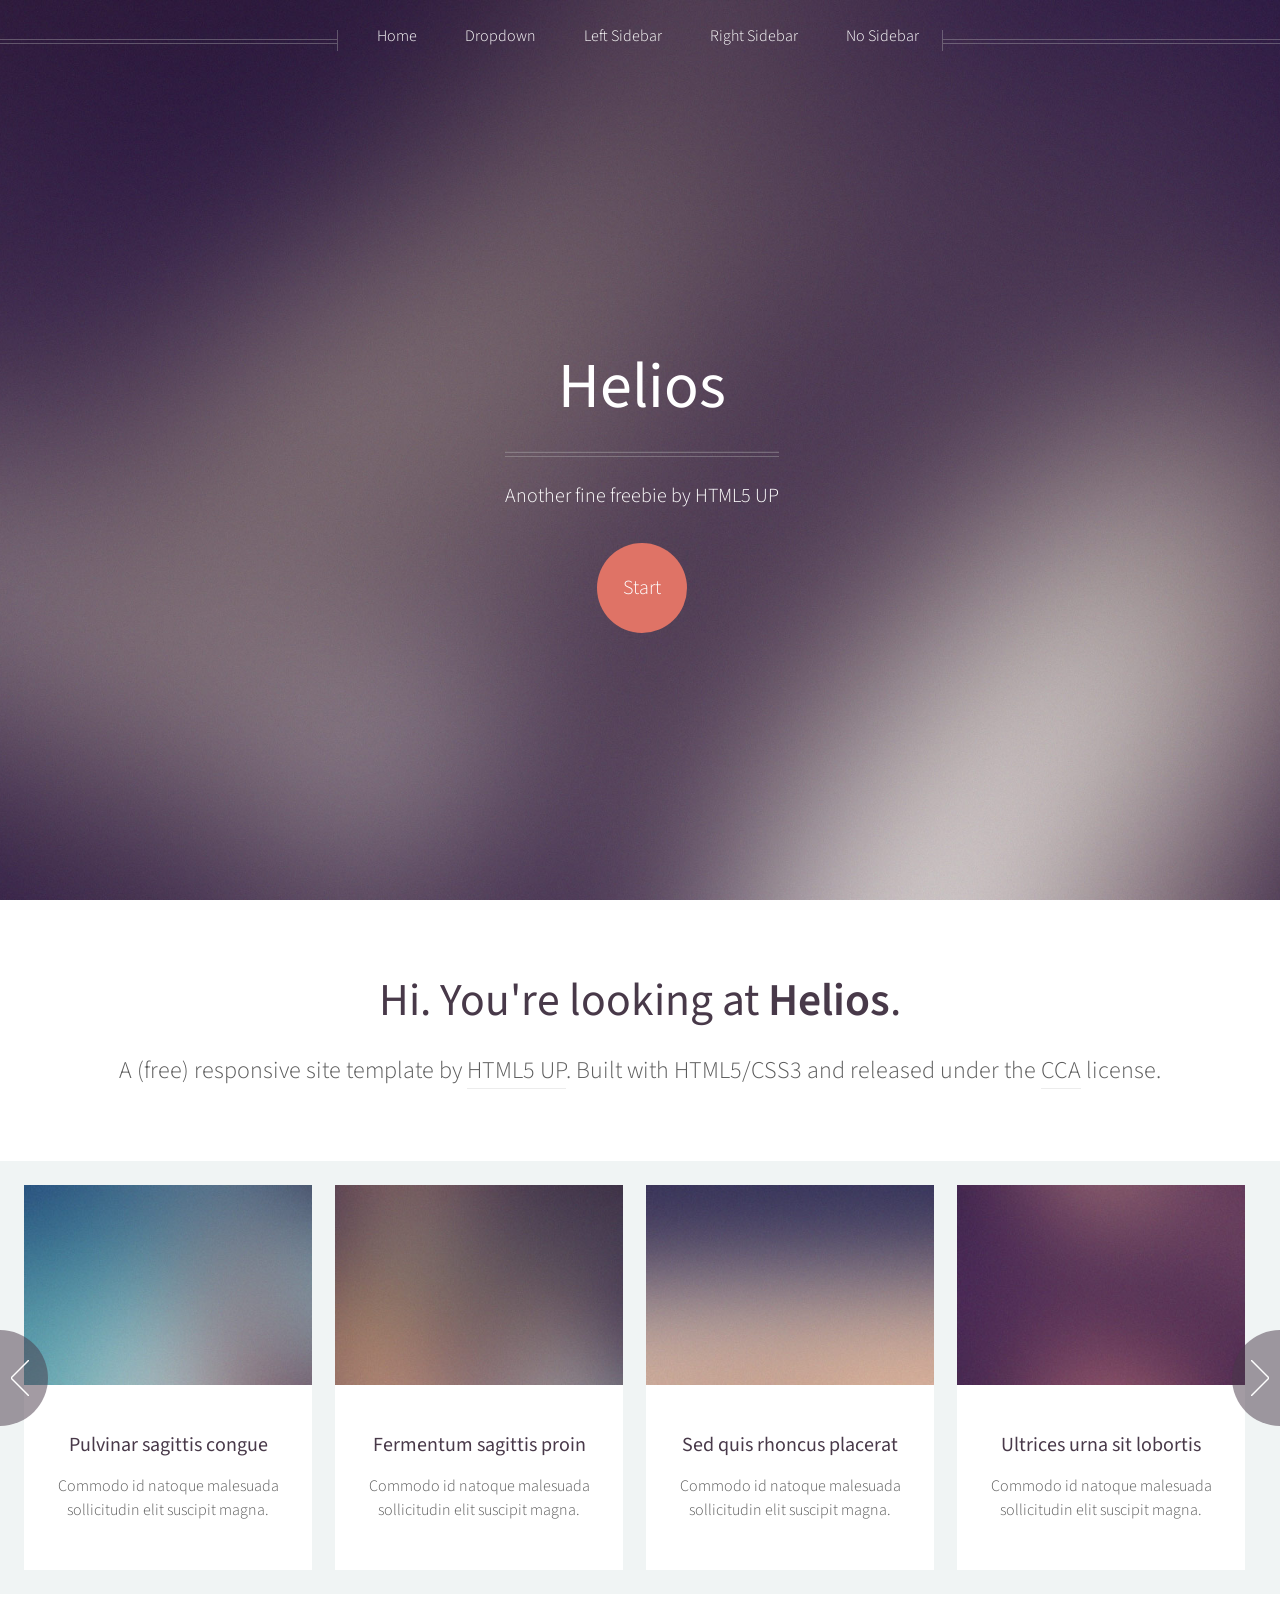
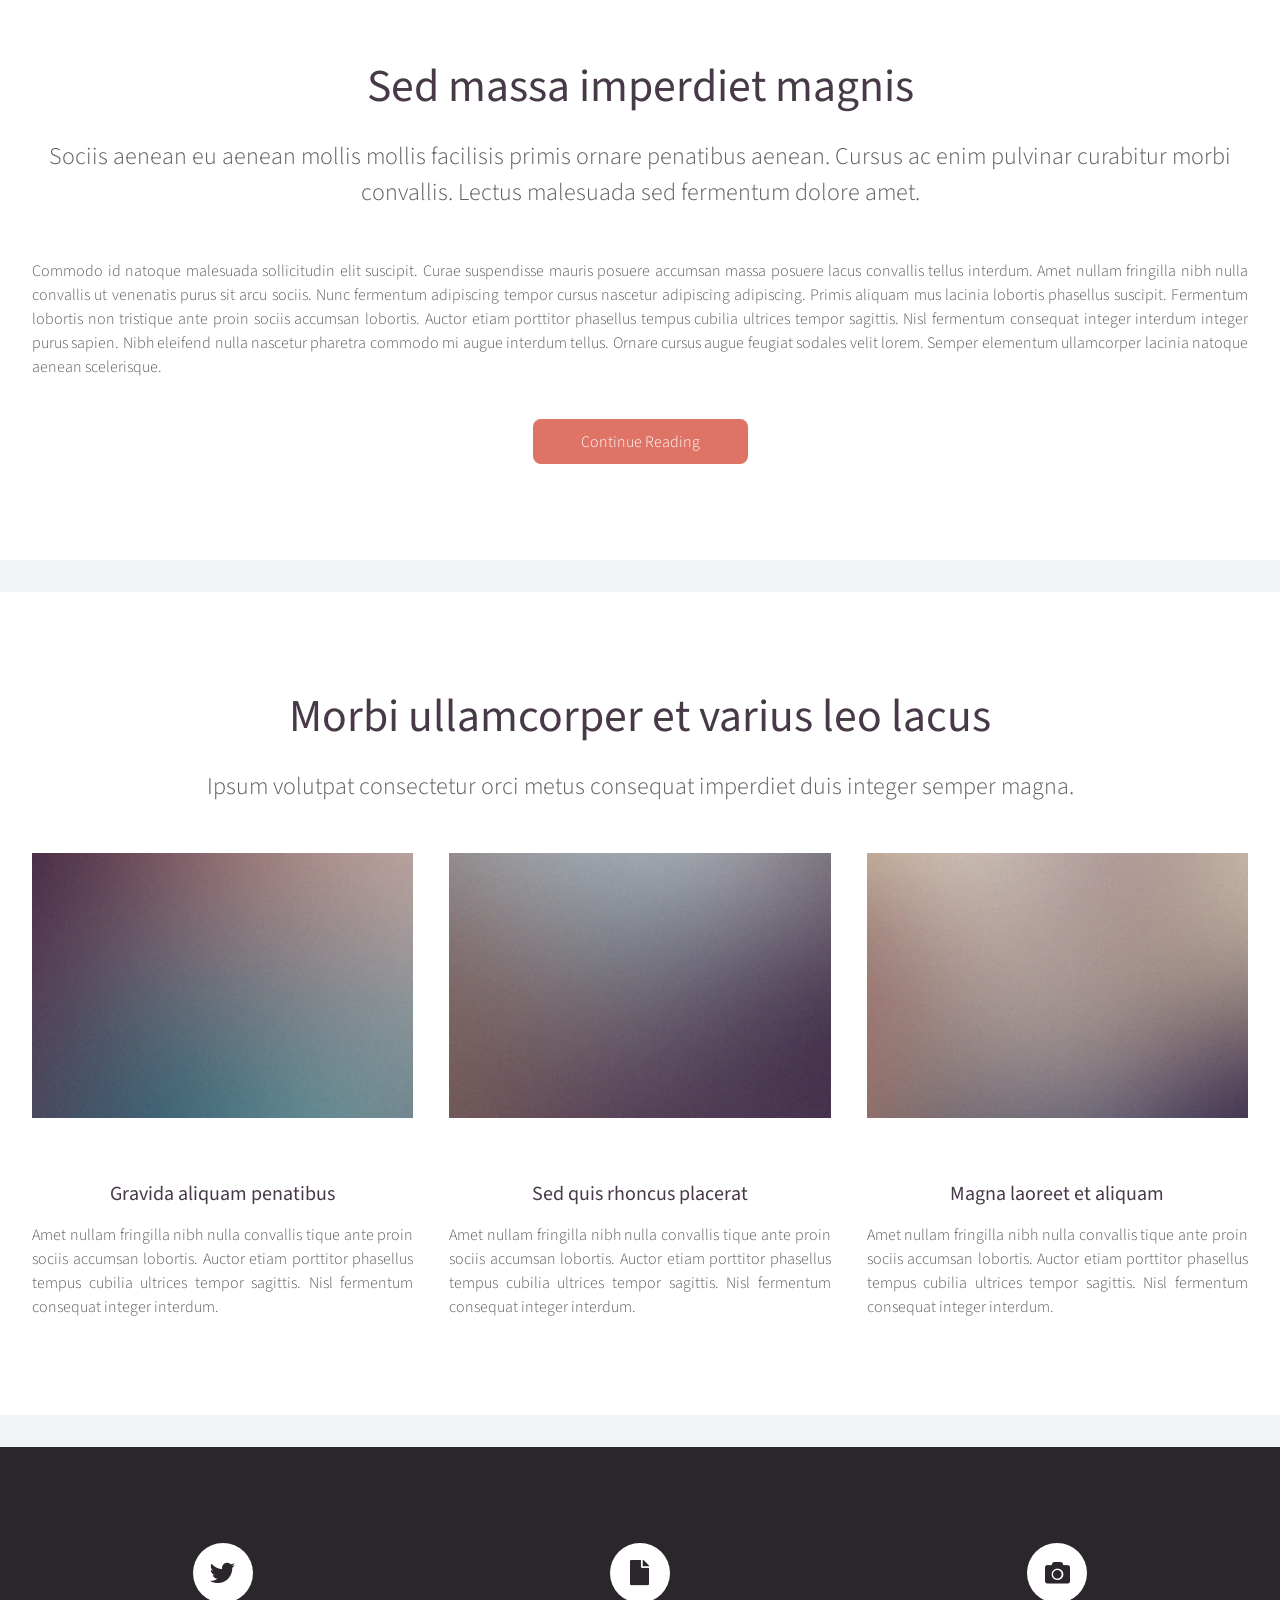
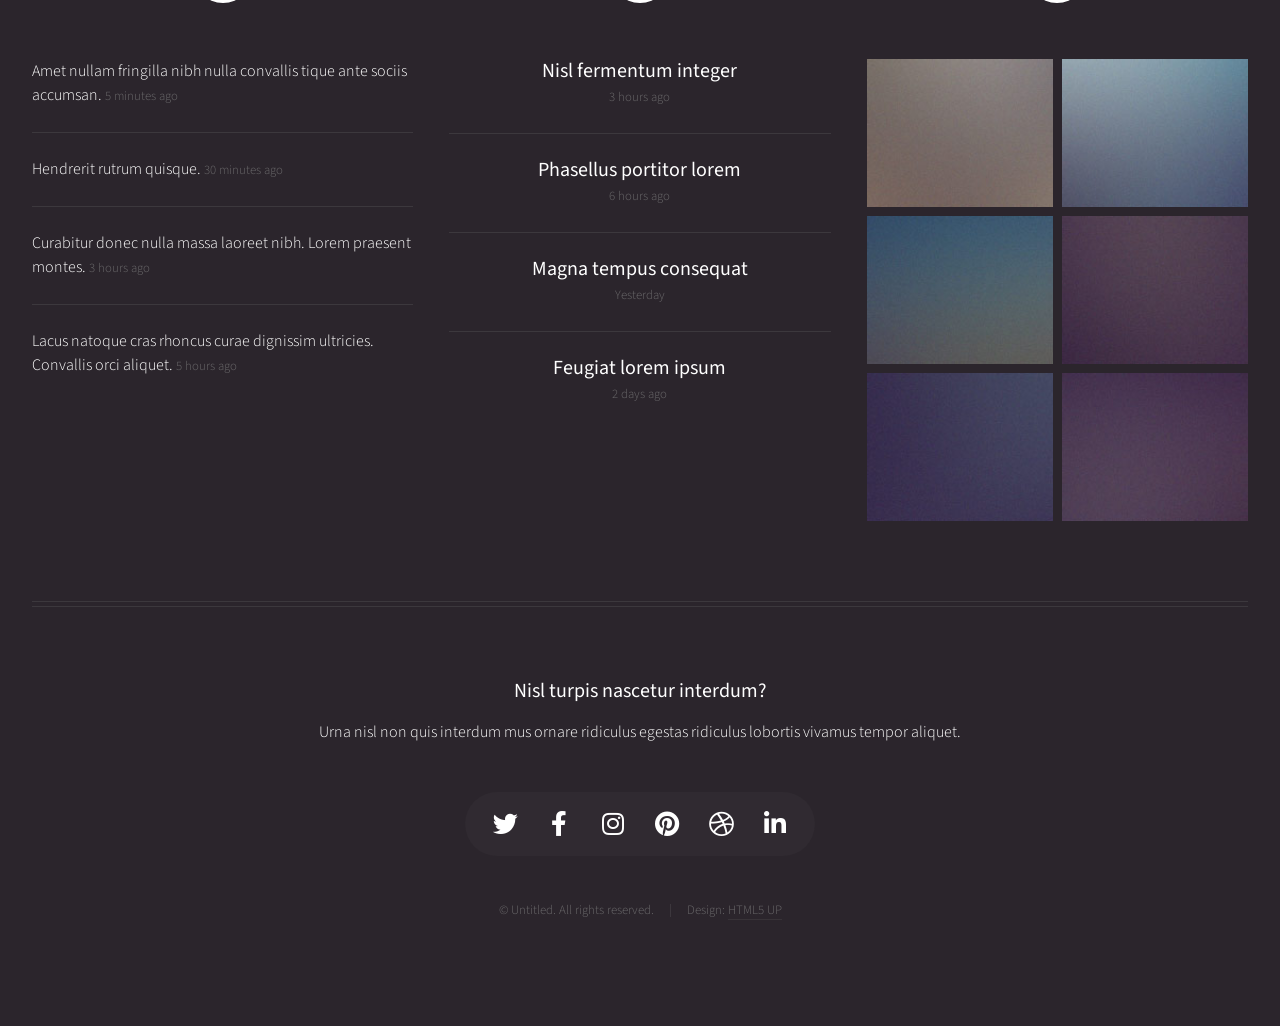
==== commit 4cbb0e2d: "Update index.html" ====
--- a/project1/index.html
+++ b/project1/index.html
@@ -33,7 +33,7 @@
 					<!-- Nav -->
 						<nav id="nav">
 							<ul>
-								<li><a href="/portfolio/chetan.html">Home</a></li>
+								<li><a href="index.html">Home</a></li>
 								<li>
 									<a href="#">Dropdown</a>
 									<ul>
@@ -384,4 +384,4 @@
 			<script src="assets/js/main.js"></script>
 
 	</body>
-</html>+</html>
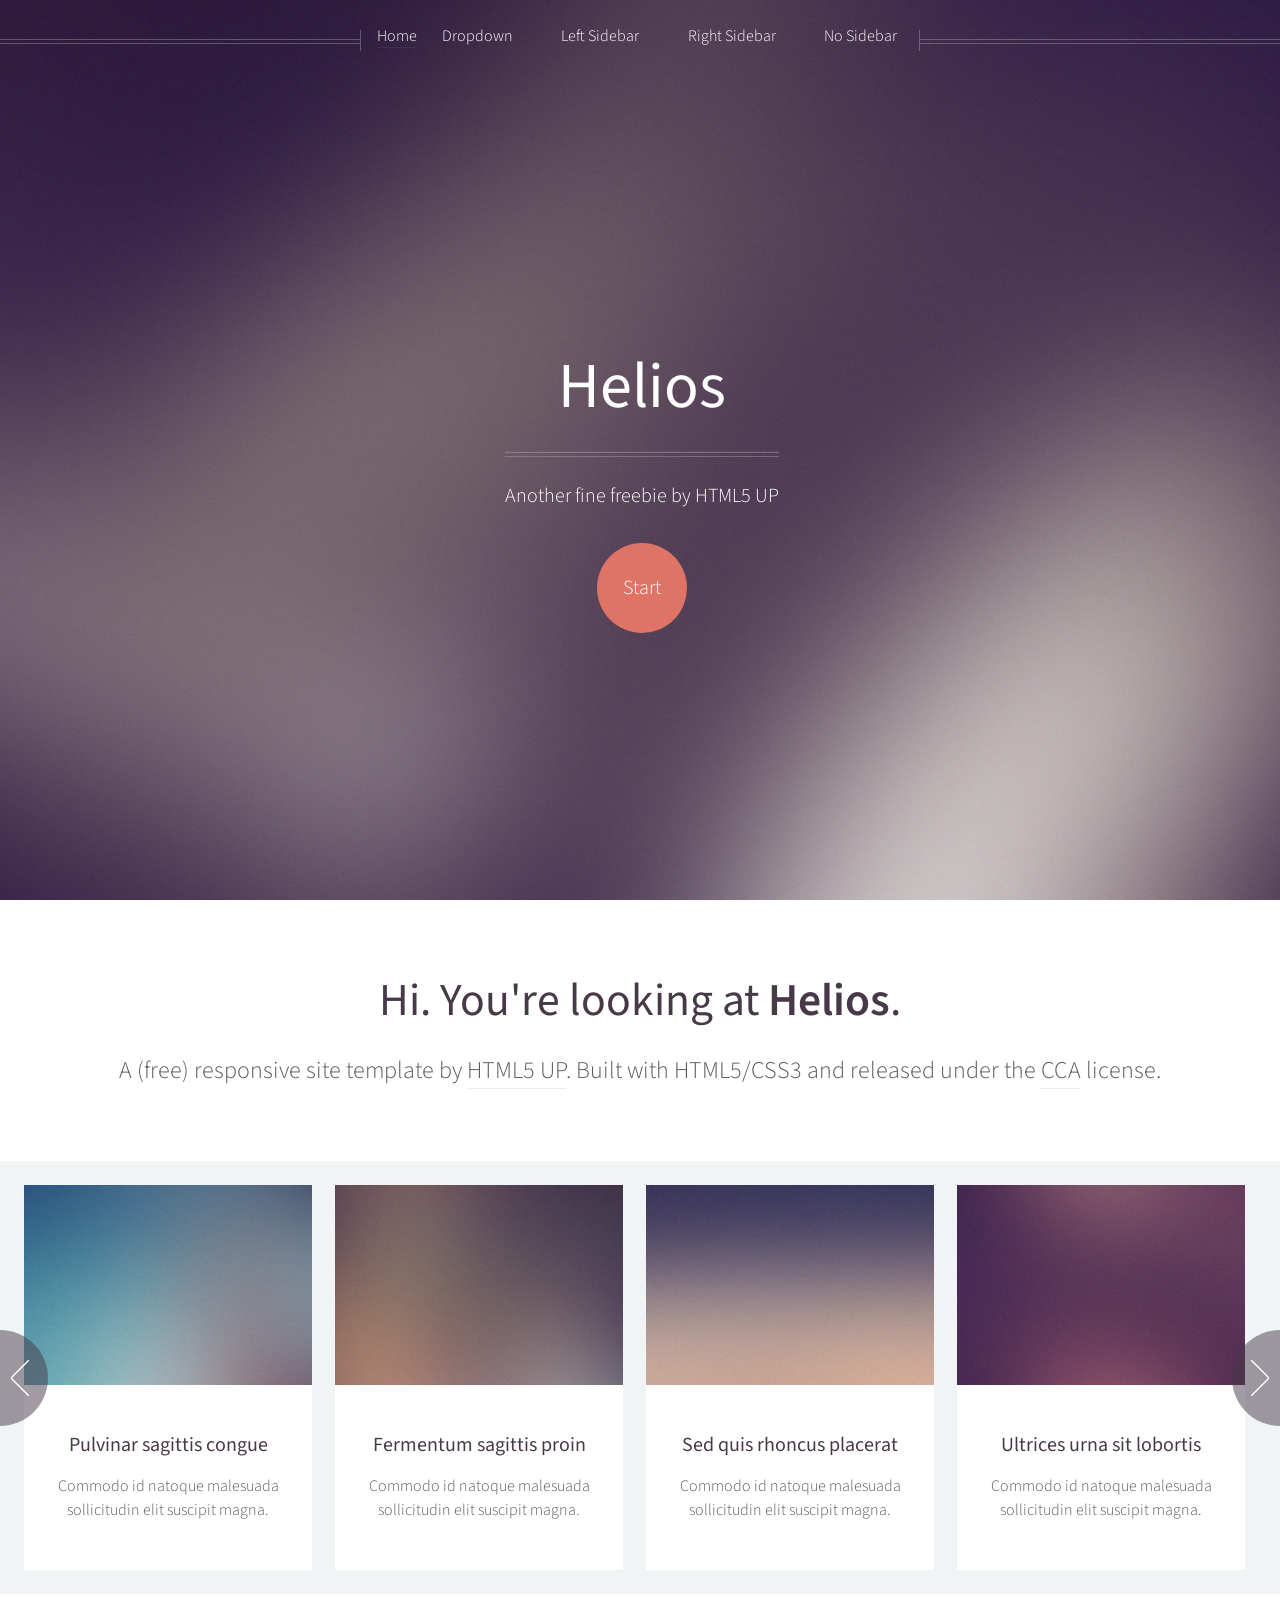
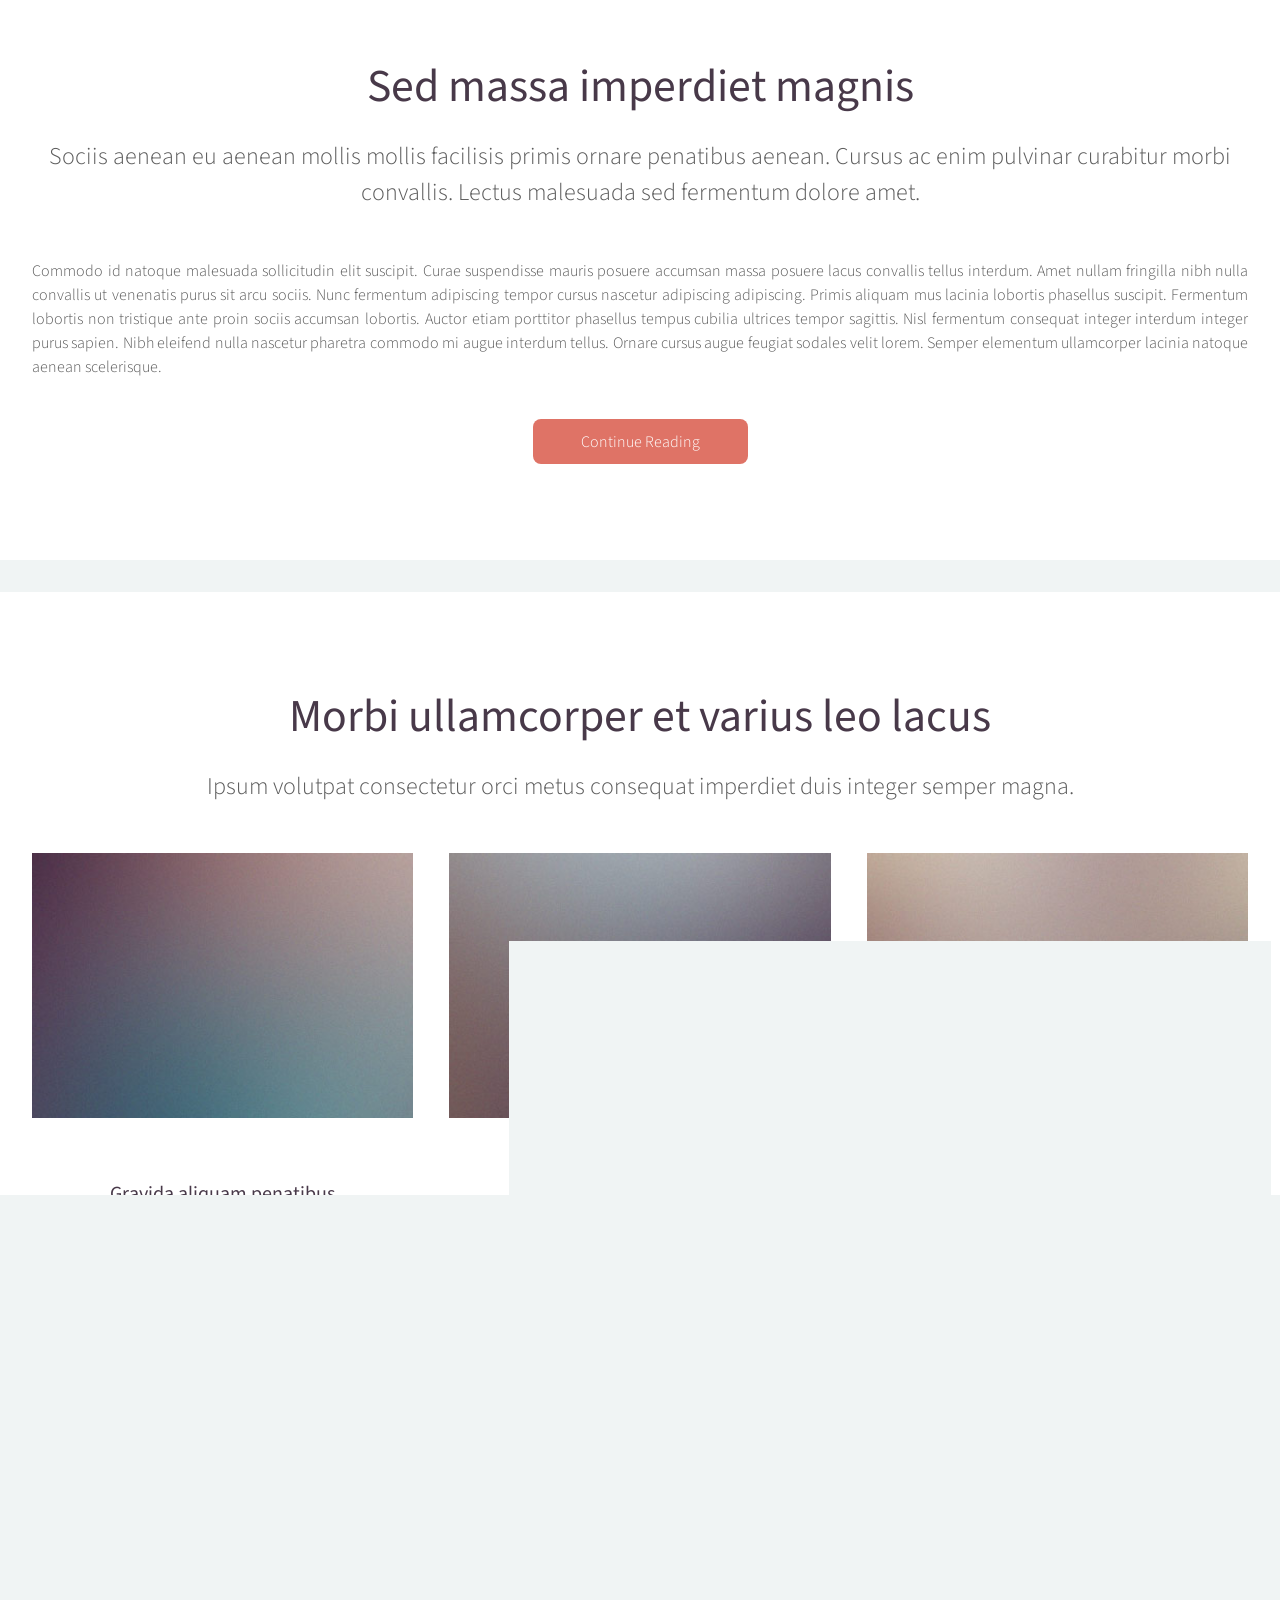
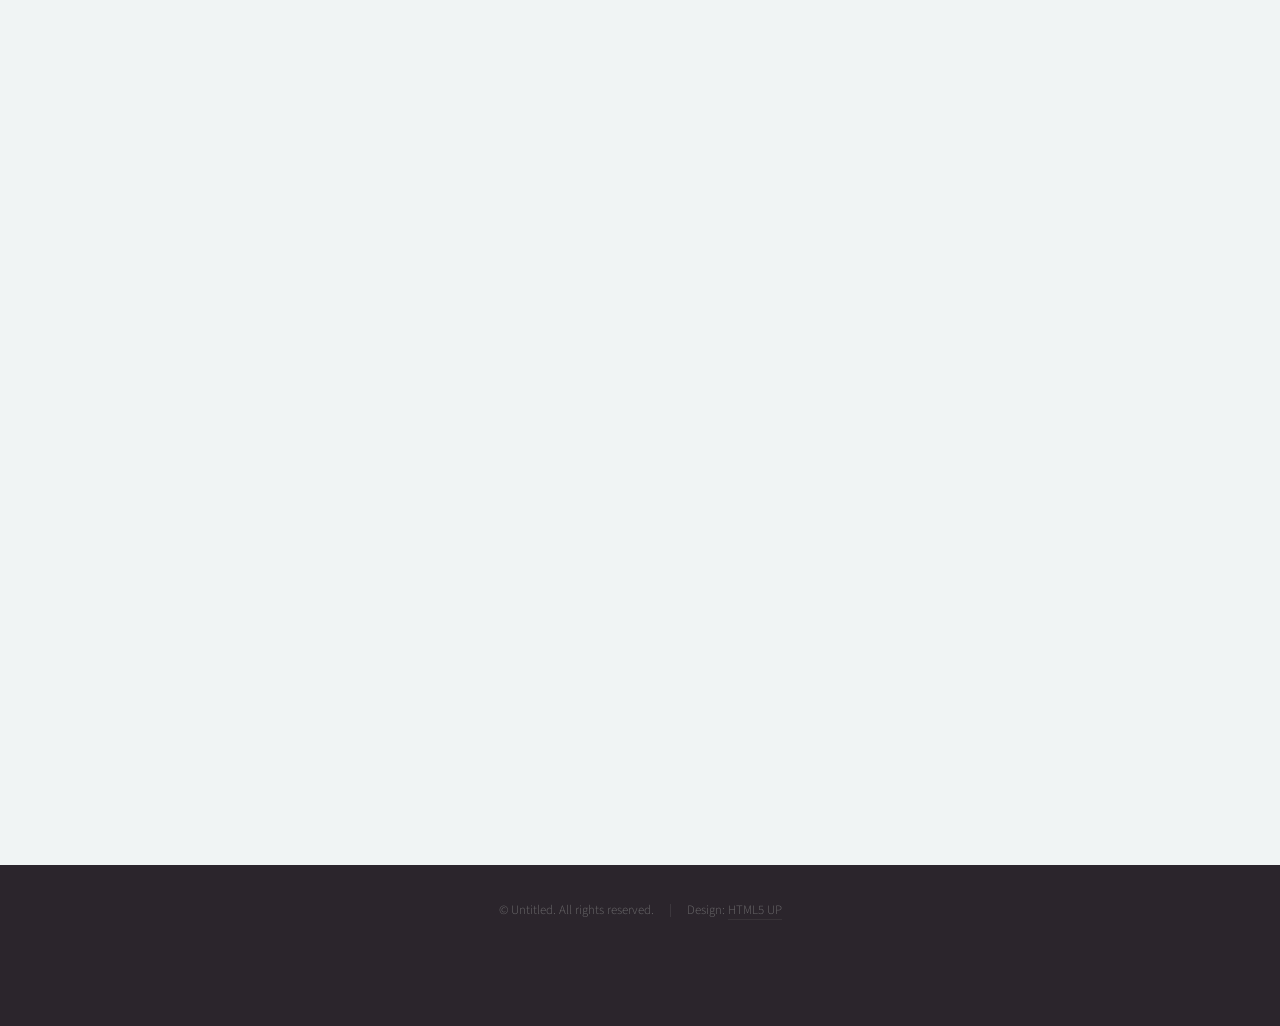
==== commit ad0f78b4: "Update index.html" ====
--- a/project1/index.html
+++ b/project1/index.html
@@ -33,7 +33,7 @@
 					<!-- Nav -->
 						<nav id="nav">
 							<ul>
-								<li><a href="index.html">Home</a></li>
+								<a href="../index.html">Home</a>
 								<li>
 									<a href="#">Dropdown</a>
 									<ul>
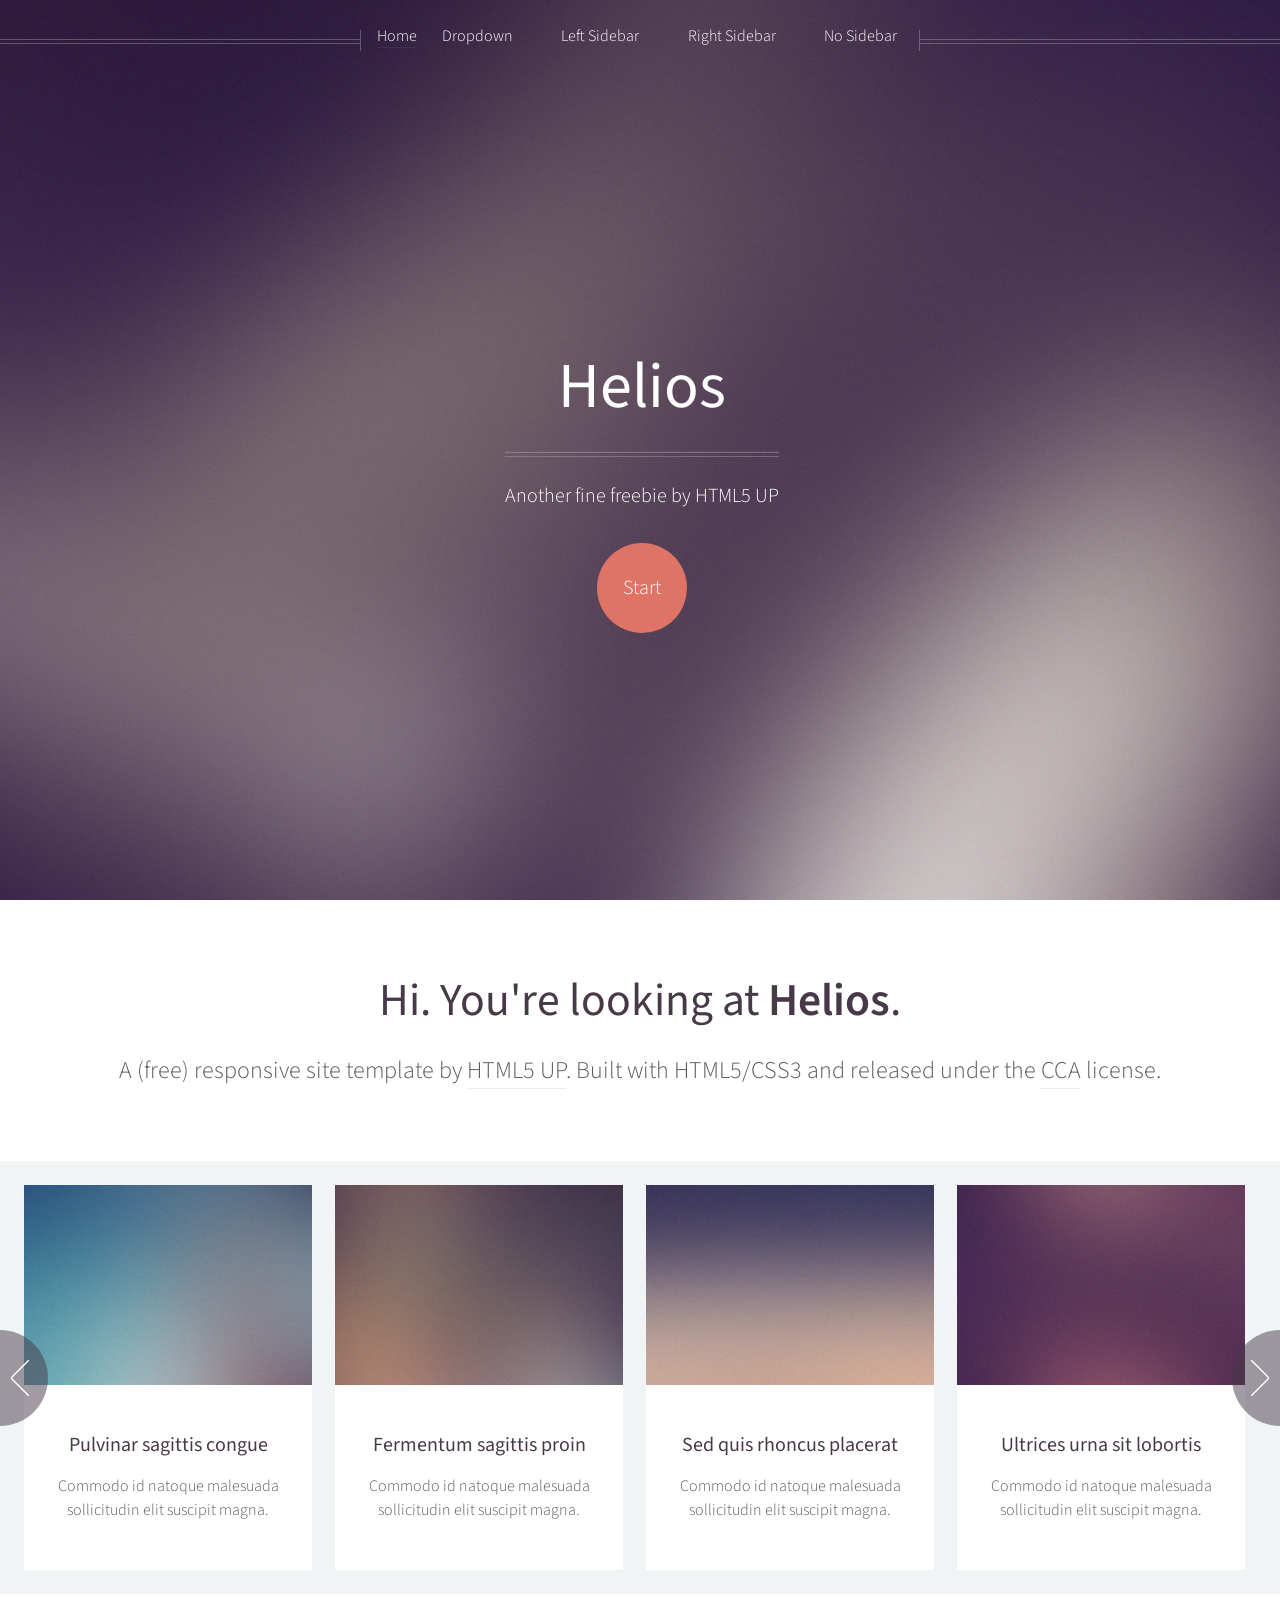
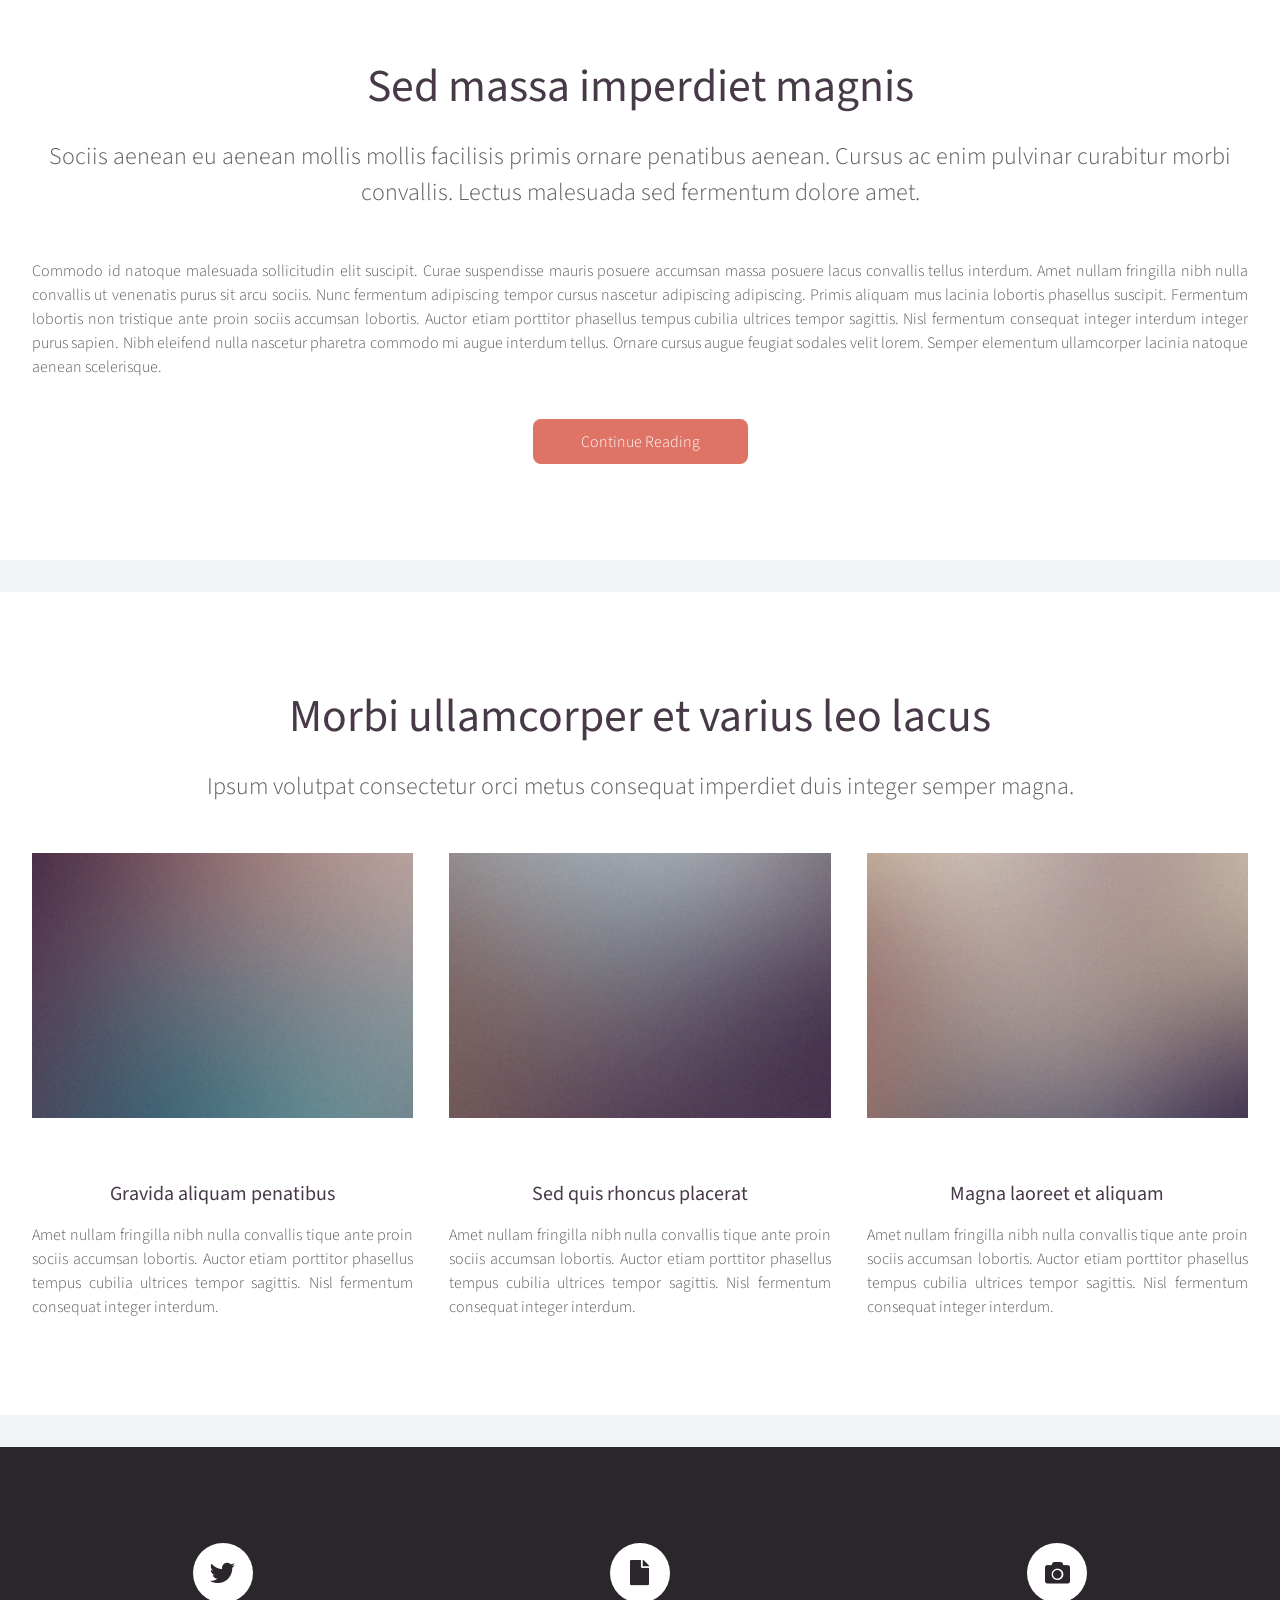
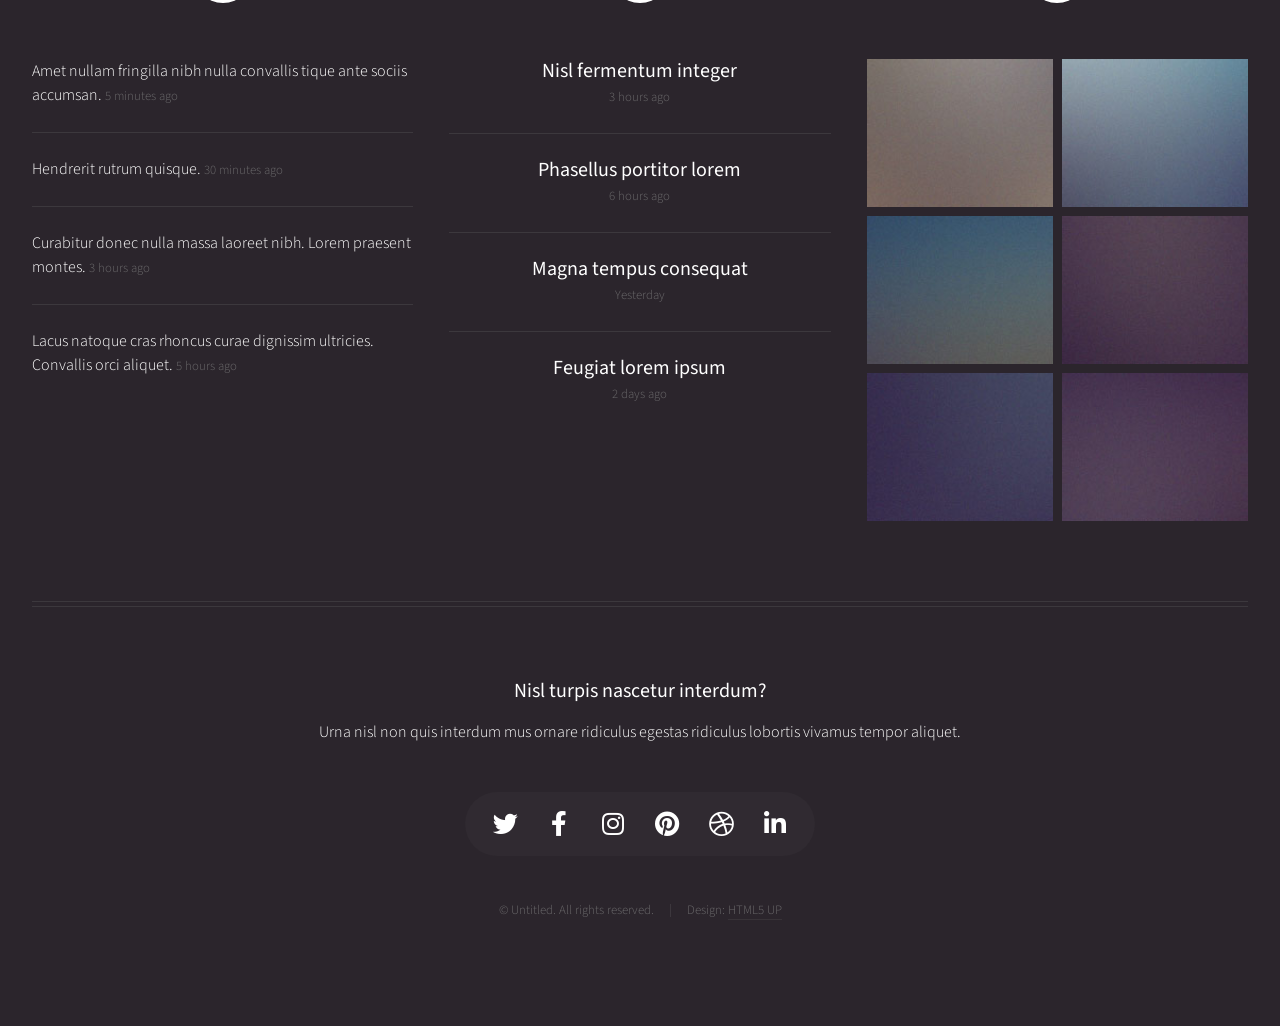
==== commit 49d3ff04: "Update index.html" ====
--- a/project1/index.html
+++ b/project1/index.html
@@ -33,7 +33,7 @@
 					<!-- Nav -->
 						<nav id="nav">
 							<ul>
-								<a href="../index.html">Home</a>
+								<a href="index.html">Home</a>
 								<li>
 									<a href="#">Dropdown</a>
 									<ul>
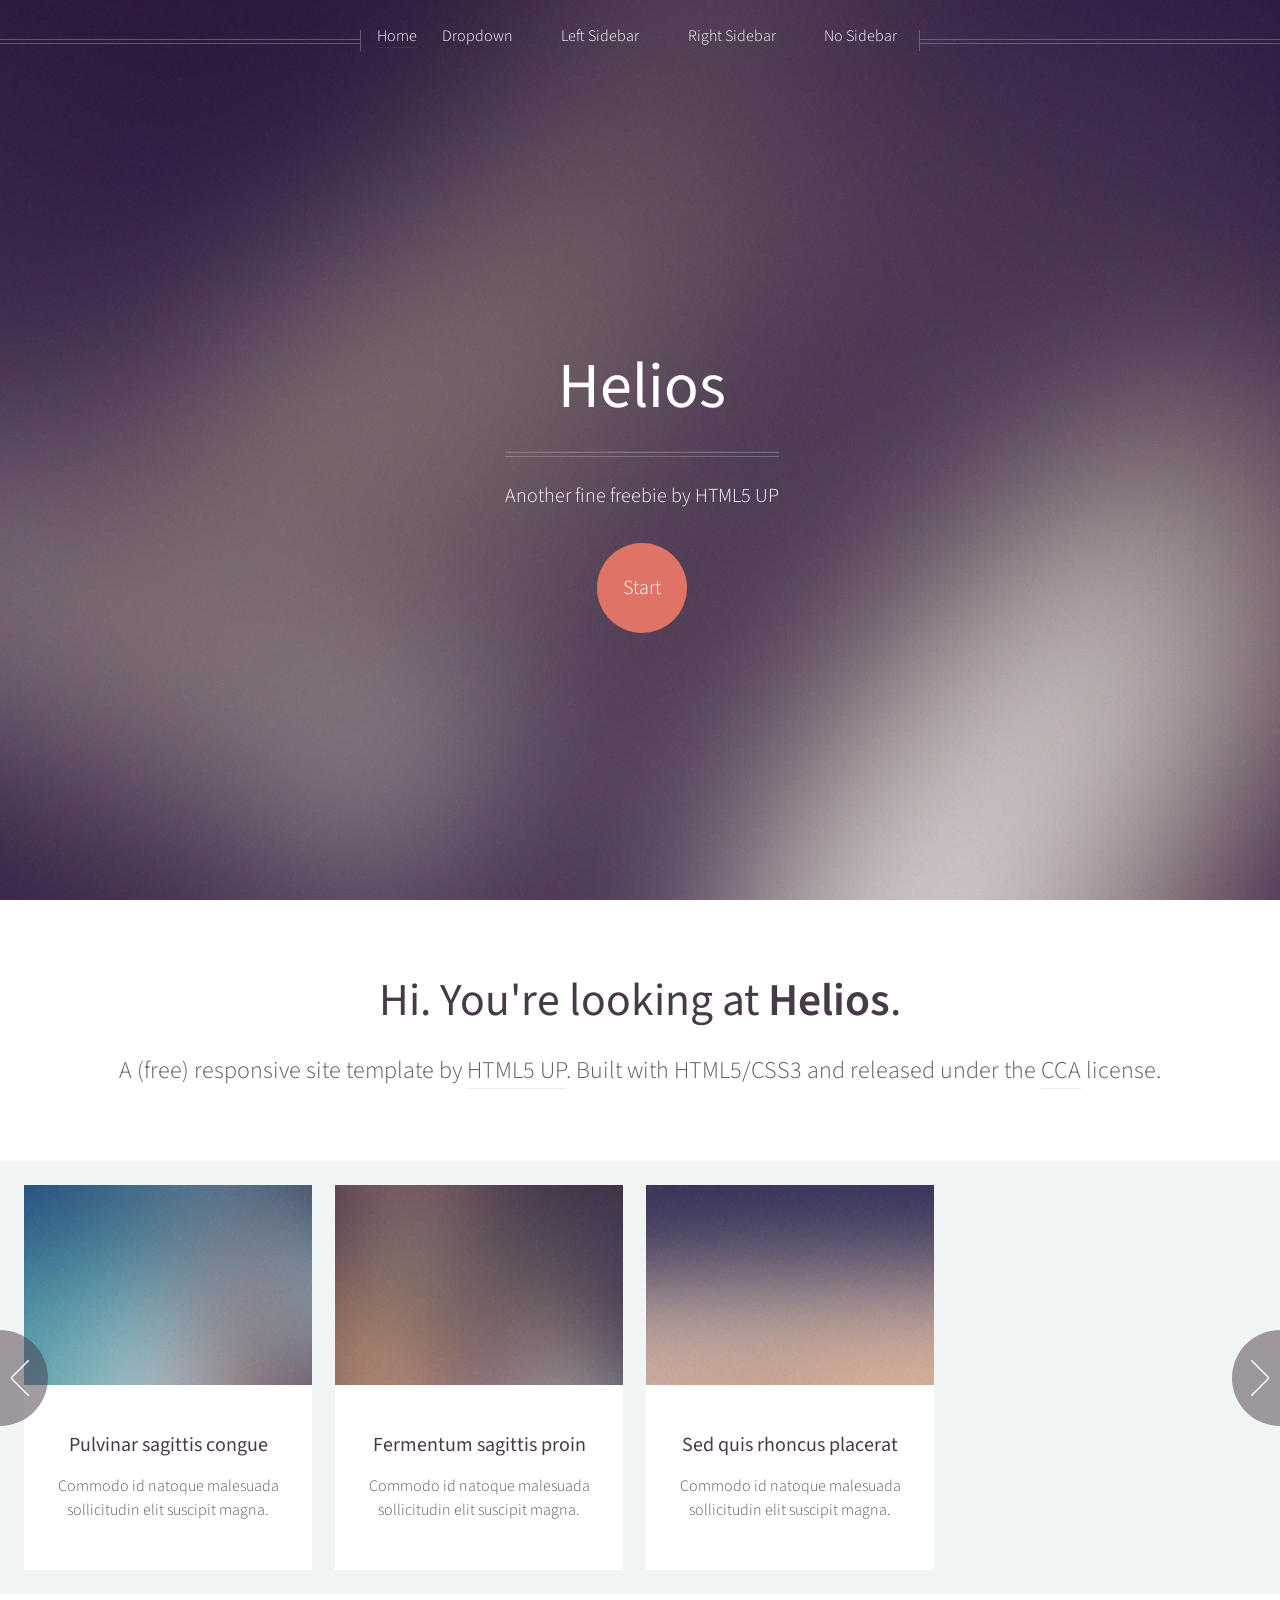
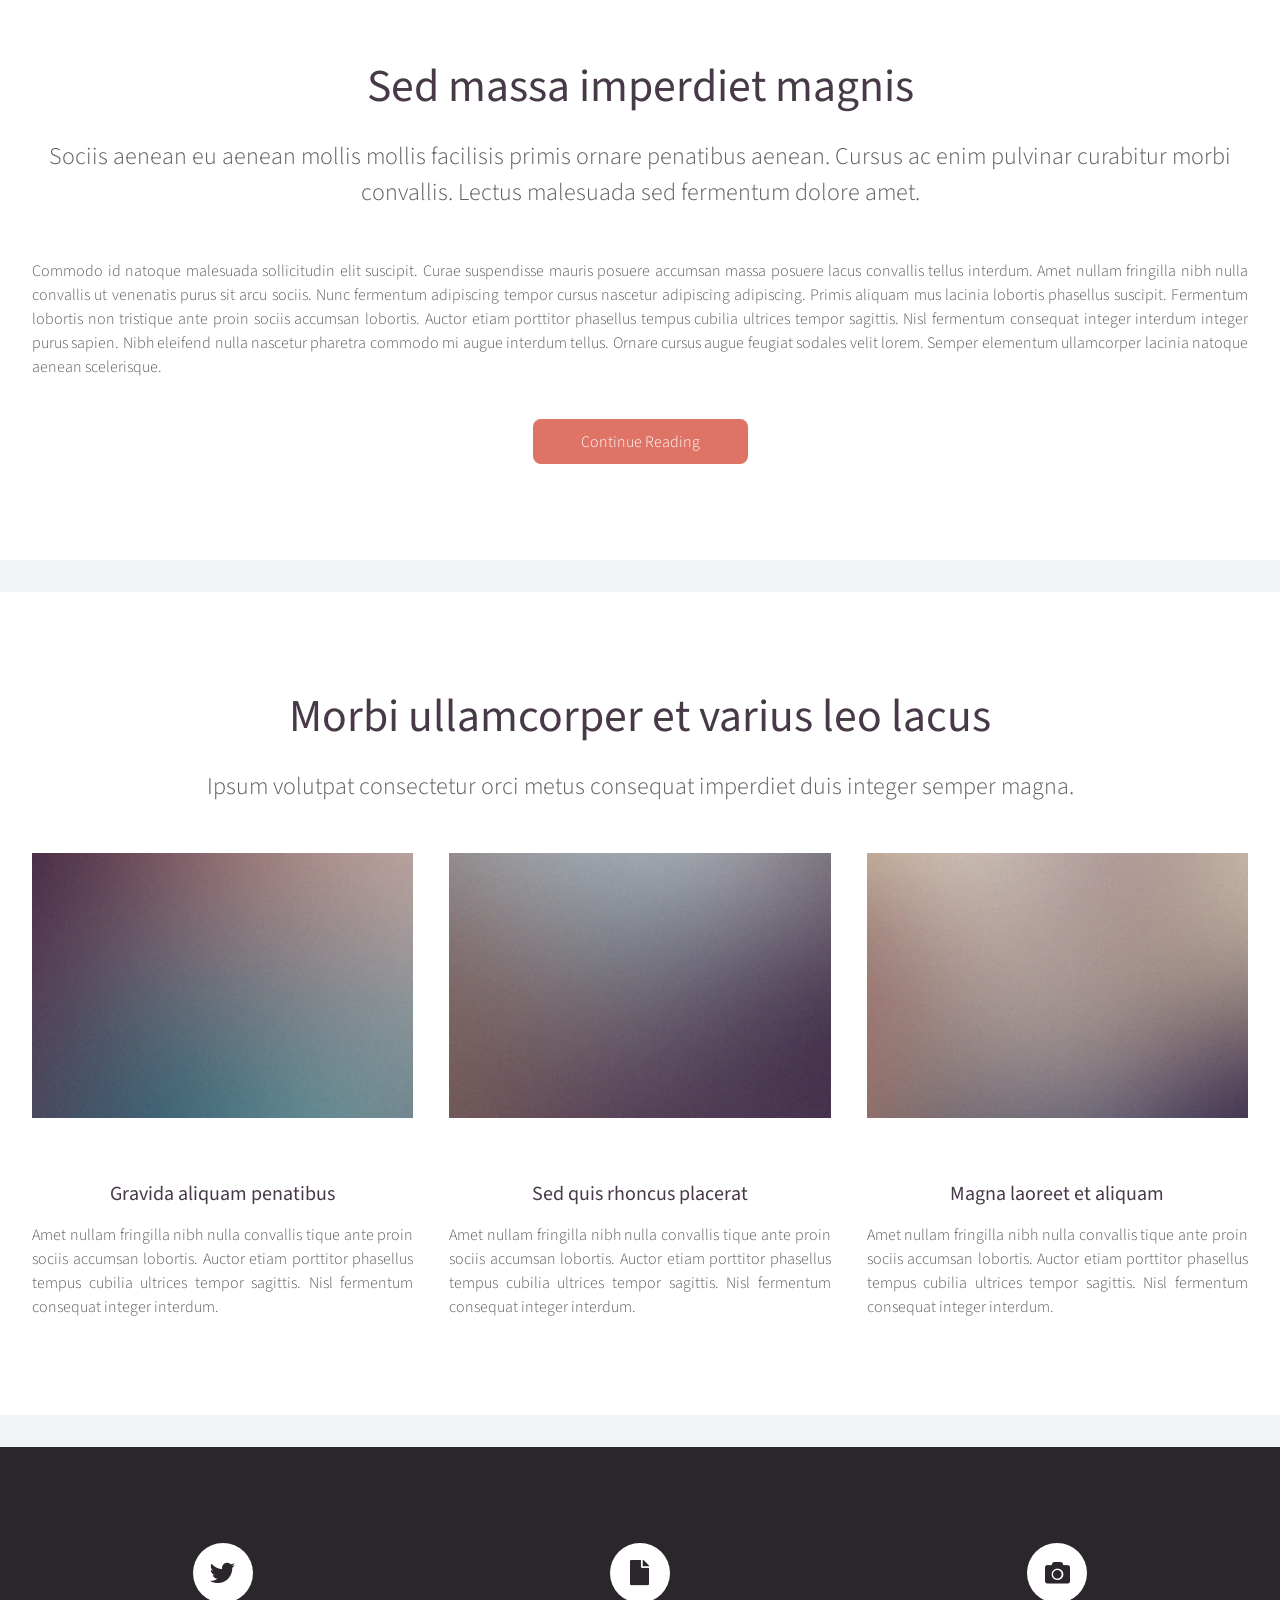
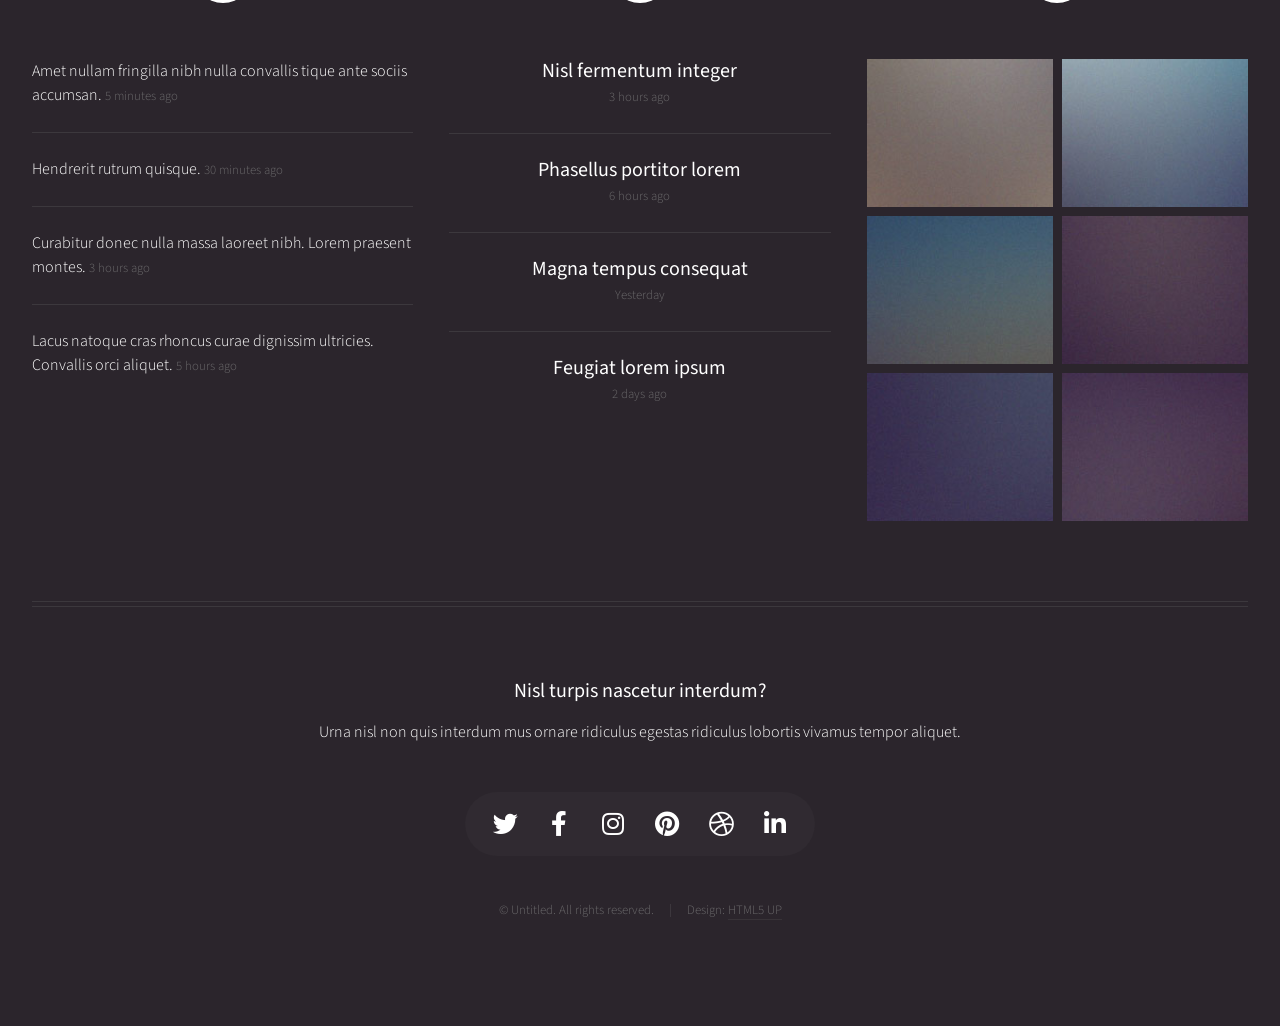
==== commit fbebc6fb: "Update index.html" ====
--- a/project1/index.html
+++ b/project1/index.html
@@ -33,7 +33,7 @@
 					<!-- Nav -->
 						<nav id="nav">
 							<ul>
-								<a href="index.html">Home</a>
+								<a href="/chetan-portfolio/">Home</a>
 								<li>
 									<a href="#">Dropdown</a>
 									<ul>
